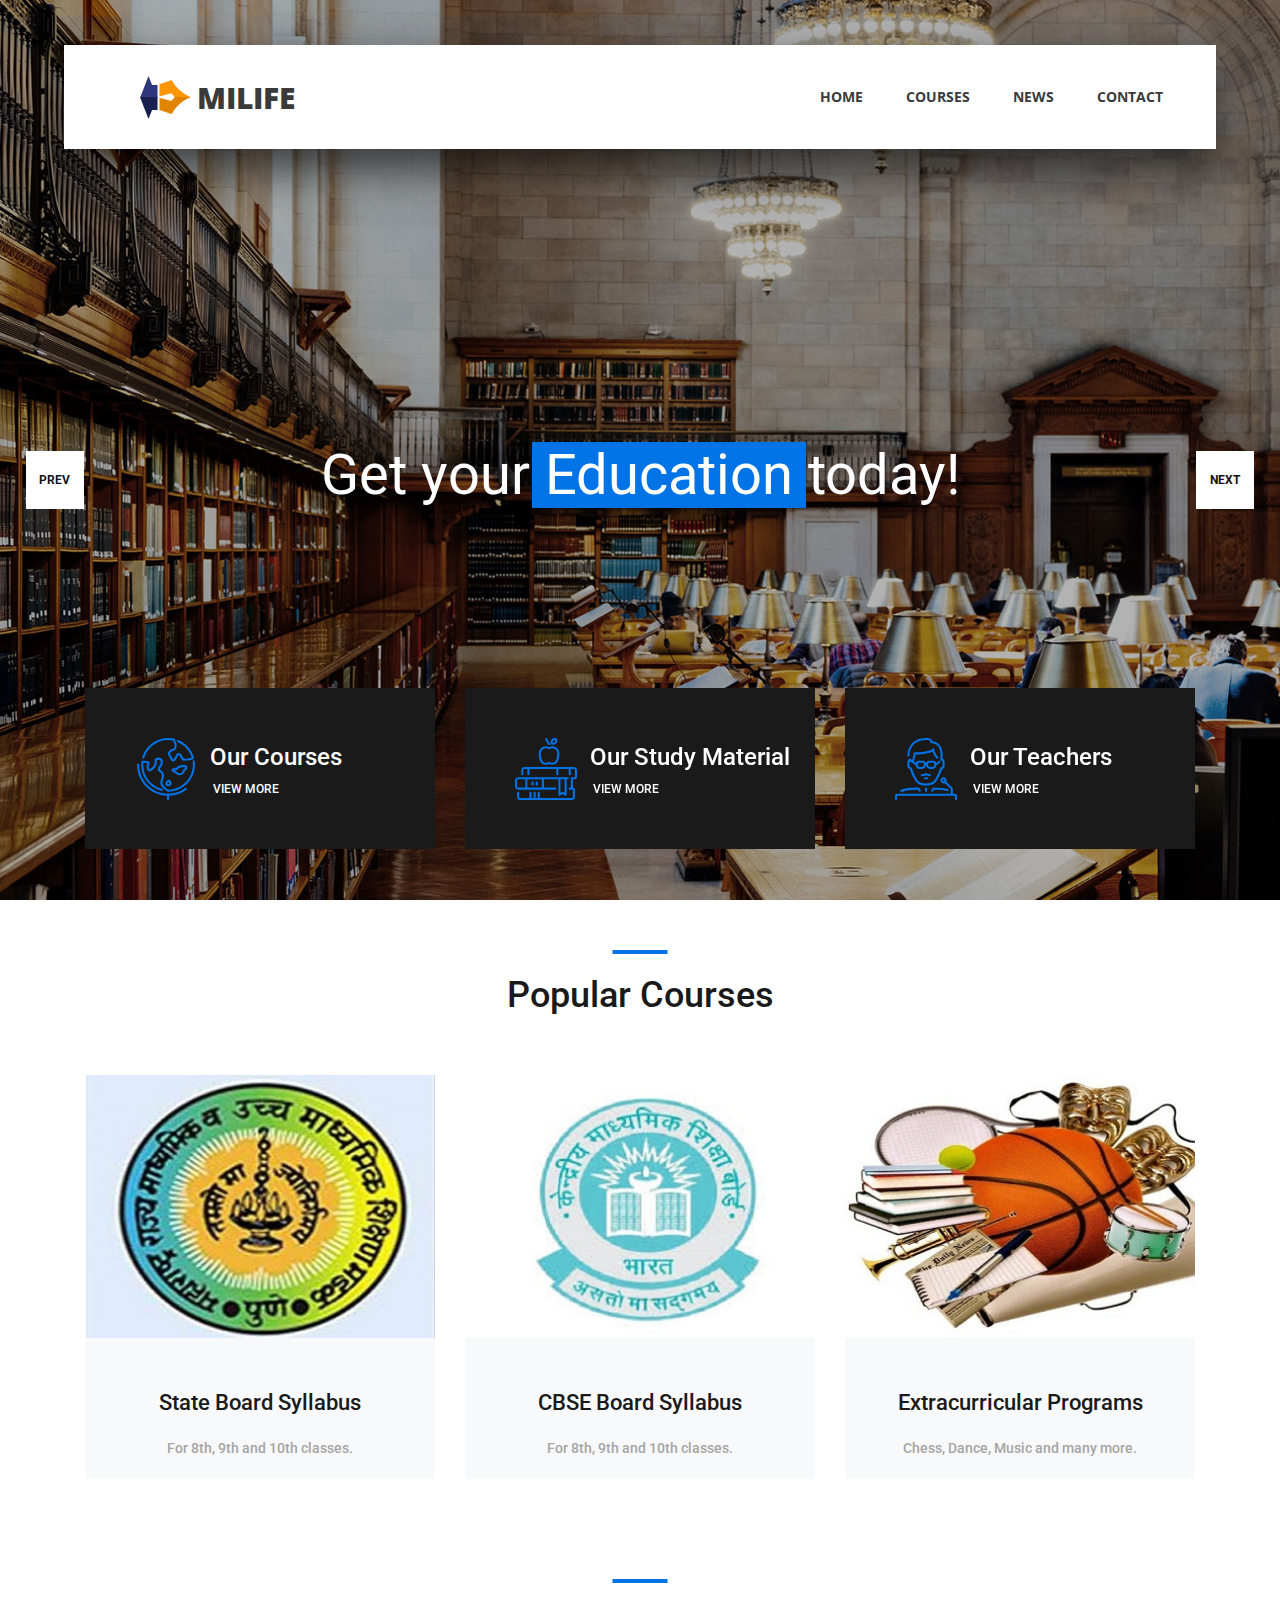
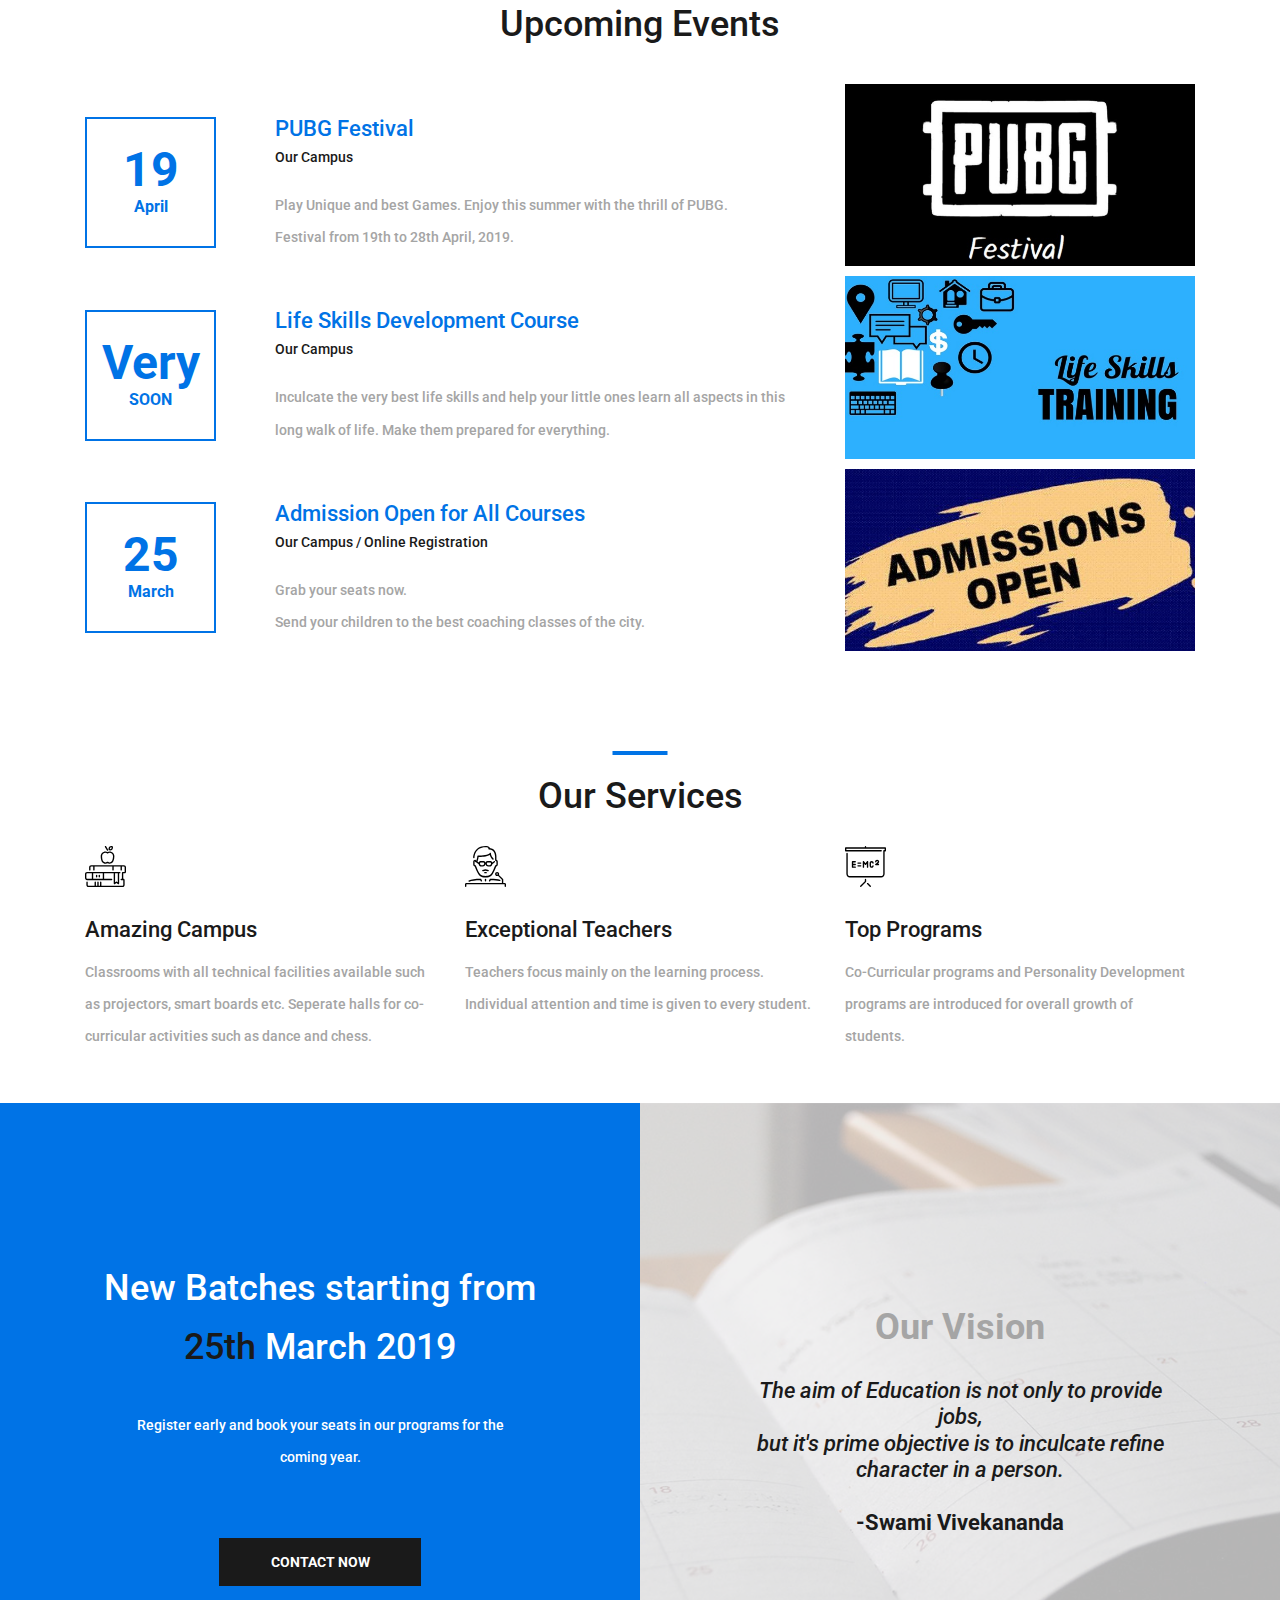
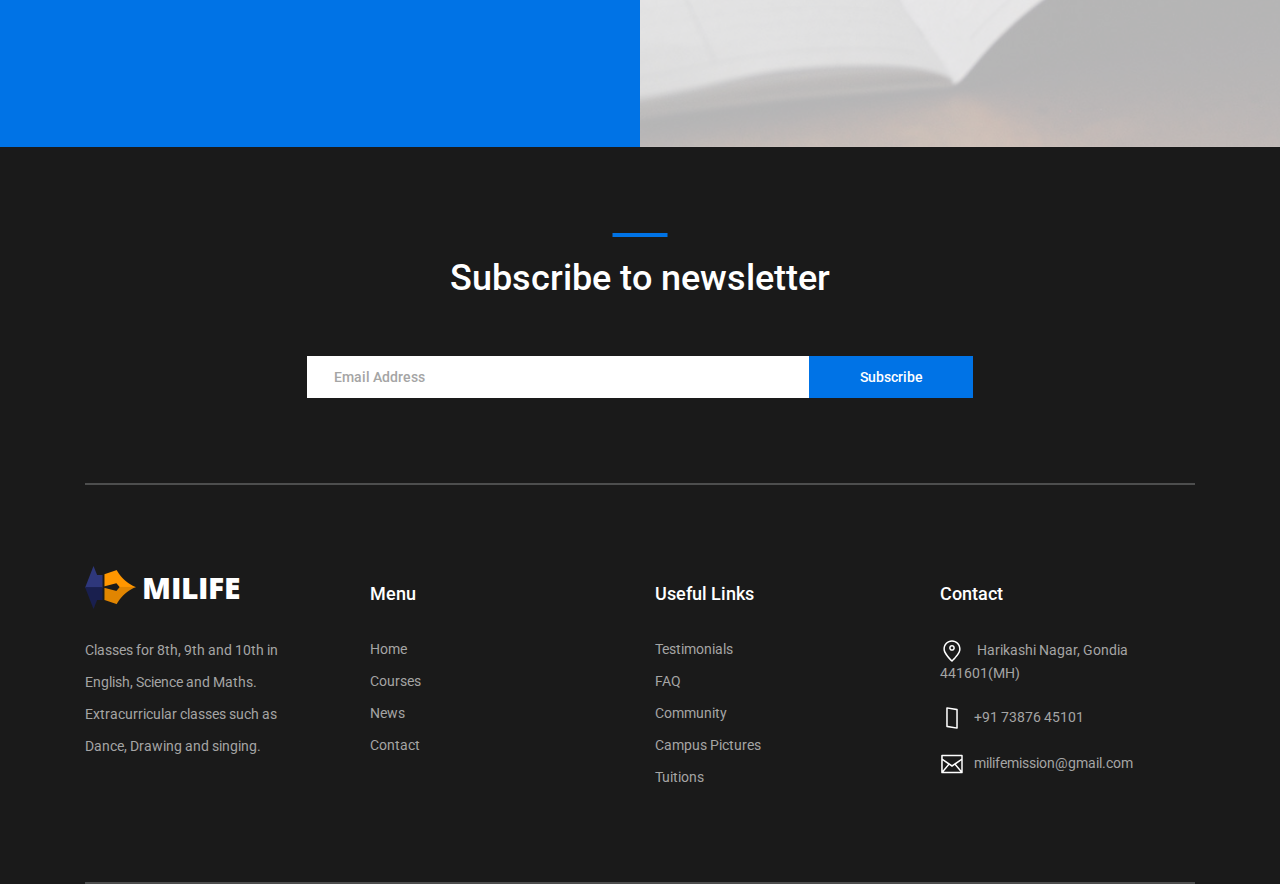
==== index.html @ af55b5db "initial dump" ====
<!DOCTYPE html>
<html lang="en">
<head>
<title>Milife</title>
<meta charset="utf-8">
<meta http-equiv="X-UA-Compatible" content="IE=edge">
<meta name="description" content="Course Project">
<meta name="viewport" content="width=device-width, initial-scale=1">
<link rel="stylesheet" type="text/css" href="styles/bootstrap4/bootstrap.min.css">
<link href="plugins/fontawesome-free-5.0.1/css/fontawesome-all.css" rel="stylesheet" type="text/css">
<link rel="stylesheet" type="text/css" href="plugins/OwlCarousel2-2.2.1/owl.carousel.css">
<link rel="stylesheet" type="text/css" href="plugins/OwlCarousel2-2.2.1/owl.theme.default.css">
<link rel="stylesheet" type="text/css" href="plugins/OwlCarousel2-2.2.1/animate.css">
<link rel="stylesheet" type="text/css" href="styles/main_styles.css">
<link rel="stylesheet" type="text/css" href="styles/responsive.css">
</head>

<body>

<div class="super_container">

	<!-- Header -->

	<header class="header d-flex flex-row">
		<div class="header_content d-flex flex-row align-items-center">
			<!-- Logo -->
			<div class="logo_container">
				<div class="logo">
					<img src="images/logo.png" alt="">
					<span>milife</span>
				</div>
			</div>

			<!-- Main Navigation -->
			<nav class="main_nav_container">
				<div class="main_nav">
					<ul class="main_nav_list">
						<li class="main_nav_item"><a href="index.html">home</a></li>
						<li class="main_nav_item"><a href="courses.html">courses</a></li>
						<li class="main_nav_item"><a href="news.html">news</a></li>
						<li class="main_nav_item"><a href="contact.html">contact</a></li>
					</ul>
				</div>
			</nav>
		</div>
		<div class="header_side d-flex flex-row justify-content-center align-items-center">
			<img src="images/phone-call.svg" alt="">
			<span>+91 73876 45101</span>
		</div>

		<!-- Hamburger -->
		<div class="hamburger_container">
			<i class="fas fa-bars trans_200"></i>
		</div>

	</header>
	
	<!-- Menu -->
	<div class="menu_container menu_mm">

		<!-- Menu Close Button -->
		<div class="menu_close_container">
			<div class="menu_close"></div>
		</div>

		<!-- Menu Items -->
		<div class="menu_inner menu_mm">
			<div class="menu menu_mm">
				<ul class="menu_list menu_mm">
					<li class="menu_item menu_mm"><a href="index.html">Home</a></li>
					<li class="menu_item menu_mm"><a href="courses.html">Courses</a></li>
					<li class="menu_item menu_mm"><a href="news.html">News</a></li>
					<li class="menu_item menu_mm"><a href="contact.html">Contact</a></li>
				</ul>

				<!-- Menu Social -->
				
				<div class="menu_social_container menu_mm">
					<ul class="menu_social menu_mm">
						<li class="menu_social_item menu_mm"><a href="#"><i class="fab fa-pinterest"></i></a></li>
						<li class="menu_social_item menu_mm"><a href="#"><i class="fab fa-linkedin-in"></i></a></li>
						<li class="menu_social_item menu_mm"><a href="#"><i class="fab fa-instagram"></i></a></li>
						<li class="menu_social_item menu_mm"><a href="#"><i class="fab fa-facebook-f"></i></a></li>
						<li class="menu_social_item menu_mm"><a href="#"><i class="fab fa-twitter"></i></a></li>
					</ul>
				</div>

				
			</div>

		</div>

	</div>
	
	<!-- Home -->

	<div class="home">

		<!-- Hero Slider -->
		<div class="hero_slider_container">
			<div class="hero_slider owl-carousel">
				
				<!-- Hero Slide -->
				<div class="hero_slide">
					<div class="hero_slide_background" style="background-image:url(images/slider_background.jpg)"></div>
					<div class="hero_slide_container d-flex flex-column align-items-center justify-content-center">
						<div class="hero_slide_content text-center">
							<h1 data-animation-in="fadeInUp" data-animation-out="animate-out fadeOut">Get your <span>Education</span> today!</h1>
						</div>
					</div>
				</div>
				
				<!-- Hero Slide -->
				<div class="hero_slide">
					<div class="hero_slide_background" style="background-image:url(images/slider_background.jpg)"></div>
					<div class="hero_slide_container d-flex flex-column align-items-center justify-content-center">
						<div class="hero_slide_content text-center">
							<h1 data-animation-in="fadeInUp" data-animation-out="animate-out fadeOut">Learning Lessons of <span>Life</span> </h1>
						</div>
					</div>
				</div>
				
				<!-- Hero Slide -->
				<div class="hero_slide">
					<div class="hero_slide_background" style="background-image:url(images/slider_background.jpg)"></div>
					<div class="hero_slide_container d-flex flex-column align-items-center justify-content-center">
						<div class="hero_slide_content text-center">
							<h1 data-animation-in="fadeInUp" data-animation-out="animate-out fadeOut">Student  <span>Centered</span> Classes!</h1>
						</div>
					</div>
				</div>

			</div>

			<div class="hero_slider_left hero_slider_nav trans_200"><span class="trans_200">prev</span></div>
			<div class="hero_slider_right hero_slider_nav trans_200"><span class="trans_200">next</span></div>
		</div>

	</div>

	<div class="hero_boxes">
		<div class="hero_boxes_inner">
			<div class="container">
				<div class="row">

					<div class="col-lg-4 hero_box_col">
						<div class="hero_box d-flex flex-row align-items-center justify-content-start">
							<img src="images/earth-globe.svg" class="svg" alt="">
							<div class="hero_box_content">
								<h2 class="hero_box_title">Our Courses</h2>
								<a href="courses.html" class="hero_box_link">view more</a>
							</div>
						</div>
					</div>

					<div class="col-lg-4 hero_box_col">
						<div class="hero_box d-flex flex-row align-items-center justify-content-start">
							<img src="images/books.svg" class="svg" alt="">
							<div class="hero_box_content">
								<h2 class="hero_box_title">Our Study Material</h2>
								<a href="#" class="hero_box_link">view more</a>
							</div>
						</div>
					</div>

					<div class="col-lg-4 hero_box_col">
						<div class="hero_box d-flex flex-row align-items-center justify-content-start">
							<img src="images/professor.svg" class="svg" alt="">
							<div class="hero_box_content">
								<h2 class="hero_box_title">Our Teachers</h2>
								<a href="teachers.html" class="hero_box_link">view more</a>
							</div>
						</div>
					</div>

				</div>
			</div>
		</div>
	</div>

	<!-- Popular -->

	<div class="popular page_section">
		<div class="container">
			<div class="row">
				<div class="col">
					<div class="section_title text-center">
						<h1>Popular Courses</h1>
					</div>
				</div>
			</div>

			<div class="row course_boxes">
				
				<!-- Popular Course Item -->
				<div class="col-lg-4 course_box">
					<div class="card">
						<img class="card-img-top" src="images/course_1.jpg" alt="https://unsplash.com/@kellybrito">
						<div class="card-body text-center">
							<div class="card-title"><a href="courses.html">State Board Syllabus</a></div>
							<div class="card-text">For 8th, 9th and 10th classes. </div>
						</div>
						
					</div>
				</div>

				<!-- Popular Course Item -->
				<div class="col-lg-4 course_box">
					<div class="card">
						<img class="card-img-top" src="images/course_2.jpg" alt="https://unsplash.com/@cikstefan">
						<div class="card-body text-center">
							<div class="card-title"><a href="courses.html">CBSE Board Syllabus</a></div>
							<div class="card-text">For 8th, 9th and 10th classes.</div>
						</div>
						
					</div>
				</div>

				<!-- Popular Course Item -->
				<div class="col-lg-4 course_box">
					<div class="card">
						<img class="card-img-top" src="images/course_3.jpg" alt="https://unsplash.com/@dsmacinnes">
						<div class="card-body text-center">
							<div class="card-title"><a href="courses.html">Extracurricular Programs</a></div>
							<div class="card-text">Chess, Dance, Music and many more.</div>
						</div>
						
					</div>
				</div>
			</div>
		</div>		
	</div>
     
    <!-- Events -->

	<div class="events page_section">
		<div class="container">
			
			<div class="row">
				<div class="col">
					<div class="section_title text-center">
						<h1>Upcoming Events</h1>
					</div>
				</div>
			</div>
			
			<div class="event_items">

				<!-- Event Item -->
				<div class="row event_item">
					<div class="col">
						<div class="row d-flex flex-row align-items-end">

							<div class="col-lg-2 order-lg-1 order-2">
								<div class="event_date d-flex flex-column align-items-center justify-content-center">
									<div class="event_day">19</div>
									<div class="event_month">April</div>
								</div>
							</div>

							<div class="col-lg-6 order-lg-2 order-3">
								<div class="event_content">
									<div class="event_name">PUBG Festival</div>
									<div class="event_location">Our Campus</div>
									<p>Play Unique and best Games. Enjoy this summer with the thrill of PUBG. <br>
									Festival from 19th to 28th April, 2019.</p>
								</div>
							</div>

							<div class="col-lg-4 order-lg-3 order-1">
								<div class="event_image">
									<img src="images/event_1.jpg" alt="https://unsplash.com/@theunsteady5">
								</div>
							</div>

						</div>	
					</div>
				</div>

				<!-- Event Item -->
				<div class="row event_item">
					<div class="col">
						<div class="row d-flex flex-row align-items-end">

							<div class="col-lg-2 order-lg-1 order-2">
								<div class="event_date d-flex flex-column align-items-center justify-content-center">
									<div class="event_day">Very</div>
									<div class="event_month">SOON</div>
								</div>
							</div>

							<div class="col-lg-6 order-lg-2 order-3">
								<div class="event_content">
									<div class="event_name">Life Skills Development Course</div>
									<div class="event_location">Our Campus</div>
									<p>Inculcate the very best life skills and help your little ones learn all aspects in this long walk of life. Make them prepared for everything.</p>
								</div>
							</div>

							<div class="col-lg-4 order-lg-3 order-1">
								<div class="event_image">
									<img src="images/event_2.jpg" alt="https://unsplash.com/@claybanks1989">
								</div>
							</div>

						</div>	
					</div>
				</div>

				<!-- Event Item -->
				<div class="row event_item">
					<div class="col">
						<div class="row d-flex flex-row align-items-end">

							<div class="col-lg-2 order-lg-1 order-2">
								<div class="event_date d-flex flex-column align-items-center justify-content-center">
									<div class="event_day">25</div>
									<div class="event_month">March</div>
								</div>
							</div>

							<div class="col-lg-6 order-lg-2 order-3">
								<div class="event_content">
									<div class="event_name">Admission Open for All Courses</div>
									<div class="event_location">Our Campus / Online Registration</div>
									<p>Grab your seats now.<br> Send your children to the best coaching classes of the city.</p>
								</div>
							</div>

							<div class="col-lg-4 order-lg-3 order-1">
								<div class="event_image">
									<img src="images/event_3.jpg" alt="https://unsplash.com/@juanmramosjr">
								</div>
							</div>

						</div>	
					</div>
				</div>

			</div>
				
		</div>
	</div>
    
    <!-- Services -->

	<div class="services page_section">
		
		<div class="container">
			<div class="row">
				<div class="col">
					<div class="section_title text-center">
						<h1>Our Services</h1>
					</div>
				</div>
			</div>

			<div class="row services_row">

				
				

				<div class="col-lg-4 service_item text-left d-flex flex-column align-items-start justify-content-start">
					<div class="icon_container d-flex flex-column justify-content-end">
						<img src="images/books1.svg" alt="">
					</div>
					<h3>Amazing Campus</h3>
					<p>Classrooms with all technical facilities available such as projectors, smart boards etc. Seperate halls for co-curricular activities such as dance and chess. </p>
				</div>

				<div class="col-lg-4 service_item text-left d-flex flex-column align-items-start justify-content-start">
					<div class="icon_container d-flex flex-column justify-content-end">
						<img src="images/professor1.svg" alt="">
					</div>
					<h3>Exceptional Teachers</h3>
					<p>Teachers focus mainly on the learning process. Individual attention and time is given to every student. </p>
				</div>

				<div class="col-lg-4 service_item text-left d-flex flex-column align-items-start justify-content-start">
					<div class="icon_container d-flex flex-column justify-content-end">
						<img src="images/blackboard.svg" alt="">
					</div>
					<h3>Top Programs</h3>
					<p>Co-Curricular programs and Personality Development programs are introduced for overall growth of students.</p>
				</div>

				
			</div>
		</div>
	</div>
	<!-- Register -->

	<div class="register">

		<div class="container-fluid">
			
			<div class="row row-eq-height">
				<div class="col-lg-6 nopadding">
					
					<!-- Register -->

					<div class="register_section d-flex flex-column align-items-center justify-content-center">
						<div class="register_content text-center">
							<h1 class="register_title">New Batches starting from <span>25th </span> March 2019</h1>
							<p class="register_text">Register early and book your seats in our programs for the coming year.</p>
							<div class="button button_1 register_button mx-auto trans_200"><a href="contact.html">contact now</a></div>
						</div>
					</div>

				</div>

				<div class="col-lg-6 nopadding">
					
					<!-- Search -->

					<div class="search_section d-flex flex-column align-items-center justify-content-center">
						<div class="search_background" style="background-image:url(images/search_background.jpg);"></div>
						<div class="search_content text-center">
							<h1><b>Our Vision</b></h1>
							<br>
							<h2 class="search_title"><i>The aim of Education is not only to provide jobs,<br> but it's prime objective is to
								inculcate refine character in a person.</i> <br><br>

								<b>-Swami Vivekananda</b></h2>
						</div> 
						
					</div>

				</div>
			</div>
		</div>
	</div>
	
	<!-- Footer -->

	<footer class="footer">
		<div class="container">
			
			<!-- Newsletter -->

			<div class="newsletter">
				<div class="row">
					<div class="col">
						<div class="section_title text-center">
							<h1>Subscribe to newsletter</h1>
						</div>
					</div>
				</div>

				<div class="row">
					<div class="col text-center">
						<div class="newsletter_form_container mx-auto">
							<form action="post">
								<div class="newsletter_form d-flex flex-md-row flex-column flex-xs-column align-items-center justify-content-center">
									<input id="newsletter_email" class="newsletter_email" type="email" placeholder="Email Address" required="required" data-error="Valid email is required.">
									<button id="newsletter_submit" type="submit" class="newsletter_submit_btn trans_300" value="Submit">Subscribe</button>
								</div>
							</form>
						</div>
					</div>
				</div>

			</div>

			<!-- Footer Content -->

			<div class="footer_content">
				<div class="row">

					<!-- Footer Column - About -->
					<div class="col-lg-3 footer_col">

						<!-- Logo -->
						<div class="logo_container">
							<div class="logo">
								<img src="images/logo.png" alt="">
								<span>MILIFE</span>
							</div>
						</div>

						<p class="footer_about_text">Classes for 8th, 9th and 10th in English, Science and Maths. Extracurricular classes such as Dance, Drawing and singing. </p>

					</div>

					<!-- Footer Column - Menu -->

					<div class="col-lg-3 footer_col">
						<div class="footer_column_title">Menu</div>
						<div class="footer_column_content">
							<ul>
								<li class="footer_list_item"><a href="#">Home</a></li>
								<li class="footer_list_item"><a href="courses.html">Courses</a></li>
								<li class="footer_list_item"><a href="news.html">News</a></li>
								<li class="footer_list_item"><a href="contact.html">Contact</a></li>
							</ul>
						</div>
					</div>

					<!-- Footer Column - Usefull Links -->

					<div class="col-lg-3 footer_col">
						<div class="footer_column_title">Useful Links</div>
						<div class="footer_column_content">
							<ul>
								<li class="footer_list_item"><a href="#">Testimonials</a></li>
								<li class="footer_list_item"><a href="#">FAQ</a></li>
								<li class="footer_list_item"><a href="#">Community</a></li>
								<li class="footer_list_item"><a href="#">Campus Pictures</a></li>
								<li class="footer_list_item"><a href="#">Tuitions</a></li>
							</ul>
						</div>
					</div>

					<!-- Footer Column - Contact -->

					<div class="col-lg-3 footer_col">
						<div class="footer_column_title">Contact</div>
						<div class="footer_column_content">
							<ul>
								<li class="footer_contact_item">
									<div class="footer_contact_icon">
										<img src="images/placeholder.svg" alt="https://www.flaticon.com/authors/lucy-g">
									</div>
									Harikashi Nagar, Gondia 441601(MH)
								</li>
								<li class="footer_contact_item">
									<div class="footer_contact_icon">
										<img src="images/smartphone.svg" alt="https://www.flaticon.com/authors/lucy-g">
									</div>+91 73876 45101
									
								</li>
								<li class="footer_contact_item">
									<div class="footer_contact_icon">
										<img src="images/envelope.svg" alt="https://www.flaticon.com/authors/lucy-g">
									</div>milifemission@gmail.com
								</li>
							</ul>
						</div>
					</div>

				</div>
			</div>

			
		</div>
	</footer>

</div>

<script src="js/jquery-3.2.1.min.js"></script>
<script src="styles/bootstrap4/popper.js"></script>
<script src="styles/bootstrap4/bootstrap.min.js"></script>
<script src="plugins/greensock/TweenMax.min.js"></script>
<script src="plugins/greensock/TimelineMax.min.js"></script>
<script src="plugins/scrollmagic/ScrollMagic.min.js"></script>
<script src="plugins/greensock/animation.gsap.min.js"></script>
<script src="plugins/greensock/ScrollToPlugin.min.js"></script>
<script src="plugins/OwlCarousel2-2.2.1/owl.carousel.js"></script>
<script src="plugins/scrollTo/jquery.scrollTo.min.js"></script>
<script src="plugins/easing/easing.js"></script>
<script src="js/custom.js"></script>

</body>
</html>
---- styles/main_styles.css ----
@charset "utf-8";
/* CSS Document */

/******************************

COLOR PALETTE




[Table of Contents]

1. Fonts
2. Body and some general stuff
3. Header
	3.1 Logo
	3.2 Main Nav
	3.3 Header Side
	3.4 Hamburger
4. Menu
	4.1 Menu Social
	4.2 Menu copyright
5. Home
	5.1 Hero Slider
	5.2 Hero Slider Navigation
6. Hero Boxes
7. Page Section
8. Buttons
9. Popular
10. Register
11. Search
	11.1 Search Form
12. Services
13. Testimonials
14. Events
15. Footer
	15.1 Newsletter
	15.2 Footer Content
	15.3 Footer Copyright


******************************/

/***********
1. Fonts
***********/

@import url('https://fonts.googleapis.com/css?family=Open+Sans:400,600,700,800|Roboto:400,500,700');

/*********************************
2. Body and some general stuff
*********************************/

*
{
	margin: 0;
	padding: 0;
	-webkit-font-smoothing: antialiased;
	-webkit-text-shadow: rgba(0,0,0,.01) 0 0 1px;
	text-shadow: rgba(0,0,0,.01) 0 0 1px;
}
body
{
	font-family: 'Roboto', sans-serif;
	font-size: 14px;
	font-weight: 400;
	background: #FFFFFF;
	color: #a5a5a5;
}
div
{
	display: block;
	position: relative;
	-webkit-box-sizing: border-box;
    -moz-box-sizing: border-box;
    box-sizing: border-box;
}
ul
{
	list-style: none;
	margin-bottom: 0px;
}
p
{
	font-family: 'Roboto', sans-serif;
	font-size: 14px;
	line-height: 2.29;
	font-weight: 400;
	color: #a5a5a5;
	-webkit-font-smoothing: antialiased;
	-webkit-text-shadow: rgba(0,0,0,.01) 0 0 1px;
	text-shadow: rgba(0,0,0,.01) 0 0 1px;
}
p a
{
	display: inline;
	position: relative;
	color: inherit;
	border-bottom: solid 1px #ffa07f;
	-webkit-transition: all 200ms ease;
	-moz-transition: all 200ms ease;
	-ms-transition: all 200ms ease;
	-o-transition: all 200ms ease;
	transition: all 200ms ease;
}
a, a:hover, a:visited, a:active, a:link
{
	text-decoration: none;
	-webkit-font-smoothing: antialiased;
	-webkit-text-shadow: rgba(0,0,0,.01) 0 0 1px;
	text-shadow: rgba(0,0,0,.01) 0 0 1px;
}
p a:active
{
	position: relative;
	color: #FF6347;
}
p a:hover
{
	color: #FFFFFF;
	background: #ffa07f;
}
p a:hover::after
{
	opacity: 0.2;
}
::selection
{
	background: #FFD266;
	color: #C88E00;
}
p::selection
{
	background: #FFD266;
	color: #C88E00;
}
h1{font-size: 36px;}
h2{font-size: 22px;}
h3{font-size: 18px;}
h4{font-size: 14px;}
h5{font-size: 11px;}
h1, h2, h3, h4, h5, h6
{
	font-family: 'Roboto', sans-serif;
	-webkit-font-smoothing: antialiased;
	-webkit-text-shadow: rgba(0,0,0,.01) 0 0 1px;
	text-shadow: rgba(0,0,0,.01) 0 0 1px;
}
h1::selection, 
h2::selection, 
h3::selection, 
h4::selection, 
h5::selection, 
h6::selection
{
	
}
::-webkit-input-placeholder
{
	font-size: 14px !important;
	font-weight: 500 !important;
	color: #a5a5a5 !important;
}
:-moz-placeholder /* older Firefox*/
{
	font-size: 14px !important;
	font-weight: 500 !important;
	color: #a5a5a5 !important;
}
::-moz-placeholder /* Firefox 19+ */ 
{
	font-size: 14px !important;
	font-weight: 500 !important;
	color: #a5a5a5 !important;
} 
:-ms-input-placeholder
{ 
	font-size: 14px !important;
	font-weight: 500 !important;
	color: #a5a5a5 !important;
}
::input-placeholder
{
	font-size: 14px !important;
	font-weight: 500 !important;
	color: #a5a5a5 !important;
}
.form-control
{
	color: #db5246;
}
section
{
	display: block;
	position: relative;
	box-sizing: border-box;
}
.clear
{
	clear: both;
}
.clearfix::before, .clearfix::after
{
	content: "";
	display: table;
}
.clearfix::after
{
	clear: both;
}
.clearfix
{
	zoom: 1;
}
.float_left
{
	float: left;
}
.float_right
{
	float: right;
}
.trans_200
{
	-webkit-transition: all 200ms ease;
	-moz-transition: all 200ms ease;
	-ms-transition: all 200ms ease;
	-o-transition: all 200ms ease;
	transition: all 200ms ease;
}
.trans_300
{
	-webkit-transition: all 300ms ease;
	-moz-transition: all 300ms ease;
	-ms-transition: all 300ms ease;
	-o-transition: all 300ms ease;
	transition: all 300ms ease;
}
.trans_400
{
	-webkit-transition: all 400ms ease;
	-moz-transition: all 400ms ease;
	-ms-transition: all 400ms ease;
	-o-transition: all 400ms ease;
	transition: all 400ms ease;
}
.trans_500
{
	-webkit-transition: all 500ms ease;
	-moz-transition: all 500ms ease;
	-ms-transition: all 500ms ease;
	-o-transition: all 500ms ease;
	transition: all 500ms ease;
}
.fill_height
{
	height: 100%;
}
.super_container
{
	width: 100%;
	overflow: hidden;
}
.prlx_parent
{
	overflow: hidden;
}
.prlx
{
	height: 130% !important;
}
.nopadding
{
	padding: 0px !important;
}

/*********************************
3. Header
*********************************/

.header
{
	position: fixed;
	top: 45px;
	left: 50%;
	-webkit-transform: translateX(-50%);
	-moz-transform: translateX(-50%);
	-ms-transform: translateX(-50%);
	-o-transform: translateX(-50%);
	transform: translateX(-50%);
	width: 1318px;
	height: 104px;
	background: #FFFFFF;
	z-index: 10;
	-webkit-transition: all 200ms ease;
	-moz-transition: all 200ms ease;
	-ms-transition: all 200ms ease;
	-o-transition: all 200ms ease;
	transition: all 200ms ease;
}
.header.scrolled
{	
	top: 15px;
}
.header.scrolled .header_content::before
{
	box-shadow: 0px 20px 49px rgba(0,0,0,0.17);
}
.header_content
{
	width: calc(100% - 279px);
	height: 100%;
}
.header_content::before
{
	display: block;
	position: absolute;
	top: 0;
	left: 0;
	width: 100%;
	height: 100%;
	content: '';
	box-shadow: 0px 20px 49px rgba(0,0,0,0.67);
	z-index: -1;
}

/*********************************
3.1 Logo
*********************************/

.logo_container
{
	display: inline-block;
	padding-left: 76px;
}
.logo span
{
	font-family: 'Open Sans', sans-serif;
	font-size: 30px;
	font-weight: 900;
	color: #3a3a3a;
	vertical-align: middle;
	text-transform: uppercase;
	margin-left: 3px;
}

/*********************************
3.2 Main Nav
*********************************/

.main_nav_container
{
	display: inline-block;
	margin-left: auto;
	padding-right: 93px;
}
.main_nav
{
	/*margin-top: 7px;*/
}
.main_nav_item
{
	display: inline-block;
	margin-right: 40px;
}
.main_nav_item:last-child
{
	margin-right: 0px;
}
.main_nav_item a
{
	font-family: 'Open Sans', sans-serif;
	font-size: 14px;
	text-transform: uppercase;
	font-weight: 700;
	color: #3a3a3a;
	-webkit-transition: all 200ms ease;
	-moz-transition: all 200ms ease;
	-ms-transition: all 200ms ease;
	-o-transition: all 200ms ease;
	transition: all 200ms ease;
}
.main_nav_item a:hover
{
	color: #0073e6;
}

/*********************************
3.3 Header Side
*********************************/

.header_side
{
	width: 279px;
	height: 100%;
	background: #0073e6;
}
.header_side img
{
	width: 29px;
	height: 29px;
}
.header_side span
{
	display: block;
	position: relative;
	font-size: 18px;
	font-weight: 500;
	color: #FFFFFF;
	padding-left: 12px;
}

/*********************************
3.4 Hamburger
*********************************/

.hamburger_container
{
	position: absolute;
	top: 50%;
	-webkit-transform: translateY(-50%);
	-moz-transform: translateY(-50%);
	-ms-transform: translateY(-50%);
	-o-transform: translateY(-50%);
	transform: translateY(-50%);
	right: 20px;
	display: none;
	cursor: pointer;
}
.hamburger_container i
{
	font-size: 24px;
	padding: 10px;
	color: #3a3a3a;
}
.hamburger_container:hover i
{
	color: #0073e6;
}

/*********************************
4. Menu
*********************************/

.menu_container
{
	position: fixed;
	top: 0;
	right: -50vw;
	width: 50vw;
	height: 100vh;
	background: #FFFFFF;
	z-index: 12;
	-webkit-transition: all 0.6s ease;
	-moz-transition: all 0.6s ease;
	-ms-transition: all 0.6s ease;
	-o-transition: all 0.6s ease;
	transition: all 0.6s ease;
	visibility: hidden;
	opacity: 0;
}
.menu_container.active
{
	visibility: visible;
	opacity: 1;
	right: 0;
}
.menu
{
	position: absolute;
	top:150px;
	left: 0;
	padding-left: 15%;
}
.menu_list
{
	-webkit-transform: translateY(3.5rem);
	-moz-transform: translateY(3.5rem);
	-ms-transform: translateY(3.5rem);
	-o-transform: translateY(3.5rem);
	transform: translateY(3.5rem);
	-webkit-transition: all 200ms ease;
	-moz-transition: all 200ms ease;
	-ms-transition: all 200ms ease;
	-o-transition: all 200ms ease;
	transition: all 1000ms 600ms ease;
	opacity: 0;
}
.menu_container.active .menu_list
{
	-webkit-transform: translateY(0px);
	-moz-transform: translateY(0px);
	-ms-transform: translateY(0px);
	-o-transform: translateY(0px);
	transform: translateY(0px);
	opacity: 1;
}
.menu_item
{
	margin-bottom: 9px;
}
.menu_item a
{
	font-family: 'Open Sans', sans-serif;
	font-size: 36px;
	font-weight: 700;
	color: #3a3a3a;
	-webkit-transition: all 200ms ease;
	-moz-transition: all 200ms ease;
	-ms-transition: all 200ms ease;
	-o-transition: all 200ms ease;
	transition: all 200ms ease;
}
.menu_item a:hover
{
	color: #0073e6;
}
.menu_close_container
{
	position: absolute;
	top: 86px;
	right: 79px;
	width: 21px;
	height: 21px;
	cursor: pointer;
	-webkit-transform: rotate(45deg);
	-moz-transform: rotate(45deg);
	-ms-transform: rotate(45deg);
	-o-transform: rotate(45deg);
	transform: rotate(45deg);
}
.menu_close
{
	top: 9px;
	width: 21px;
	height: 3px;
	background: #3a3a3a;
	-webkit-transition: all 200ms ease;
	-moz-transition: all 200ms ease;
	-ms-transition: all 200ms ease;
	-o-transition: all 200ms ease;
	transition: all 200ms ease;
}
.menu_close::after
{
	display: block;
	position: absolute;
	top: -9px;
	left: 9px;
	content: '';
	width: 3px;
	height: 21px;
	background: #3a3a3a;
	-webkit-transition: all 200ms ease;
	-moz-transition: all 200ms ease;
	-ms-transition: all 200ms ease;
	-o-transition: all 200ms ease;
	transition: all 200ms ease;
}
.menu_close_container:hover .menu_close,
.menu_close_container:hover .menu_close::after
{
	background: #0073e6;
}

/*********************************
4.1 Menu Social
*********************************/

.menu_social_container
{
	margin-top: 100px;
	-webkit-transform: translateY(3.5rem);
	-moz-transform: translateY(3.5rem);
	-ms-transform: translateY(3.5rem);
	-o-transform: translateY(3.5rem);
	transform: translateY(3.5rem);
	-webkit-transition: all 1000ms 1000ms ease;
	-moz-transition: all 1000ms 1000ms ease;
	-ms-transition: all 1000ms 1000ms ease;
	-o-transition: all 1000ms 1000ms ease;
	transition: all 1000ms 1000ms ease;
	opacity: 0;
	padding-left: 4px;
}
.menu_social_item
{
	display: inline-block;
	margin-right: 30px;
}
.menu_social_item a i
{
	color: #3a3a3a;
}
.menu_social_item a i:hover
{
	color: #0073e6;
}
.menu_container.active .menu_social_container
{
	-webkit-transform: translateY(0px);
	-moz-transform: translateY(0px);
	-ms-transform: translateY(0px);
	-o-transform: translateY(0px);
	transform: translateY(0px);
	opacity: 1;
}

/*********************************
4.2 Menu copyright
*********************************/

.menu_copyright
{
	margin-top: 60px;
	-webkit-transform: translateY(3.5rem);
	-moz-transform: translateY(3.5rem);
	-ms-transform: translateY(3.5rem);
	-o-transform: translateY(3.5rem);
	transform: translateY(3.5rem);
	-webkit-transition: all 1000ms 1200ms ease;
	-moz-transition: all 1000ms 1200ms ease;
	-ms-transition: all 1000ms 1200ms ease;
	-o-transition: all 1000ms 1200ms ease;
	transition: all 1000ms 1200ms ease;
	opacity: 0;
	padding-left: 3px;
}
.menu_container.active .menu_copyright
{
	-webkit-transform: translateY(0px);
	-moz-transform: translateY(0px);
	-ms-transform: translateY(0px);
	-o-transform: translateY(0px);
	transform: translateY(0px);
	opacity: 1;
}

/*********************************
5. Home
*********************************/

.home
{
	width: 100%;
	height: 100vh;
}

/*********************************
5.1 Hero Slider
*********************************/

.hero_slider_container
{
	width: 100%;
	height: 100%;
}
.hero_slide
{
	width: 100%;
	height: 100%;
}
.hero_slide_background
{
	position: absolute;
	top: 0;
	left: 0;
	width: 100%;
	height: 100%;
	background-repeat: no-repeat;
	background-size: cover;
	background-position: center center;
}
.hero_slide_container
{
	width: 100%;
	height: 100vh;
}
.hero_slide_content
{
	max-width: 80%;
	-webkit-transform: translateY(30px);
	-moz-transform: translateY(30px);
	-ms-transform: translateY(30px);
	-o-transform: translateY(30px);
	transform: translateY(30px);
}
.hero_slide_content h1
{
	font-size: 72px;
	font-weight: 400;
	color: #FFFFFF;
}
.hero_slide_content h1 span
{
	background: #0073e6;
	padding-left: 13px;
	padding-right: 13px;
	margin-left: -12px;
	margin-right: -12px;
}
.animated
{
	-webkit-animation-duration : 1s !important;
	animation-duration : 1s !important;
	-webkit-animation-delay : 500ms;
	animation-delay : 500ms;
}
.animate-out
{
	-webkit-animation-delay : 0ms;
	animation-delay : 0ms;
}

/*********************************
5.2 Hero Slider Navigation
*********************************/

.hero_slider_nav
{
	display: -webkit-box;
	display: -moz-box;
	display: -ms-flexbox;
	display: -webkit-flex;
	display: flex;
	flex-direction: column;
	justify-content: center;
	align-items: center;
	position: absolute;
	top: 50%;
	-webkit-transform: translateY(-50%);
	-moz-transform: translateY(-50%);
	-ms-transform: translateY(-50%);
	-o-transform: translateY(-50%);
	transform: translateY(calc(-50% + 30px));
	width: 58px;
	height: 58px;
	background: #FFFFFF;
	z-index: 9;
	cursor: pointer;
}
.hero_slider_nav:hover
{
	background: #0073e6;
}
.hero_slider_nav:hover span
{
	color: #FFFFFF;
}
.hero_slider_nav span
{
	display: block;
	text-transform: uppercase;
	font-size: 12px;
	font-weight: 700;
	color: #121212;
	line-height: 1;
}
.hero_slider_left
{
	left: 2%;
}
.hero_slider_right
{
	right: 2%;
}

/*********************************
6. Hero Boxes
*********************************/

.hero_boxes
{
	width: 100%;
	height: 0px;
	z-index: 9;
	padding-top: 0px;
}
.hero_boxes_inner
{
	position: absolute;
	top: -212px;
	left: 0;
	width: 100%;
}
.hero_box
{
	width: 100%;
	height: 161px;
	background: #1a1a1a;
	padding-left: 50px;
	cursor: pointer;
}
.hero_box:hover
{
	background: #0073e6;
}
.hero_box img
{
	width: 62px;
	height: auto;
	margin-top: -6px;
}
.svg path
{
	fill: #0073e6;
}
.hero_box svg
{
	width: 62px;
	height: auto;
}
.hero_box:hover svg path
{
	fill: #FFFFFF;
}
.hero_box_content
{
	padding-left: 13px;
	padding-top: 11px;
	margin-top: -6px;
}
.hero_box_title
{
	font-size: 24px;
	font-weight: 500;
	color: #FFFFFF;
	margin-bottom: 7px;
}
.hero_box_link
{
	font-size: 12px;
	font-weight: 500;
	text-transform: uppercase;
	color: #FFFFFF;
	padding-left: 3px;
}
.hero_box_link:hover
{
	color: #1a1a1a;
}

/*********************************
7. Page Section
*********************************/

.page_section
{
	padding-top: 50px;
	padding-bottom: 50px;
}
.section_title
{

}
.section_title h1
{
	display: block;
	color: #1a1a1a;
	font-weight: 500;
	padding-top: 24px;
}
.section_title h1::before
{
	display: block;
	position: absolute;
	top: 0;
	left: 50%;
	-webkit-transform: translateX(-50%);
	-moz-transform: translateX(-50%);
	-ms-transform: translateX(-50%);
	-o-transform: translateX(-50%);
	transform: translateX(-50%);
	width: 55px;
	height: 4px;
	content: '';
	background: #0073e6;
}

/*********************************
8. Buttons
*********************************/

.button
{
	cursor: pointer;
}
.button:hover
{
	box-shadow: 0px 10px 20px rgba(0,0,0,0.2);
}
.button a
{
	font-size: 14px;
	line-height: 48px;
	font-weight: 700;
	text-transform: uppercase;
}
.button_1
{
	width: 202px;
	height: 48px;
}

/*********************************
9. Popular
*********************************/

.popular
{

}
.course_boxes
{
	margin-top: 50px;
}
.card
{
	display: block;
	background: #f8f9fb;
	border: none;
}
.card-img-top
{
	border-top-left-radius: 0px;
    border-top-right-radius: 0px;
}
.card-body
{
	padding-top: 0px;
	padding-bottom: 0px;
	padding-left: 15px;
	padding-right: 15px;
}
.card-title
{
	margin-top: 50px;
}
.card-title a
{
	font-size: 22px;
	font-weight: 500;
	color: #1a1a1a;
	line-height: 1.2;
}
.card-title a:hover
{
	color: #a5a5a5;
}
.card-text
{
	font-size: 14px;
	font-weight: 500;
	color: #a5a5a5;
	margin-top: -12px;
	padding: 20px;
}
.price_box
{
	width: 100%;
	height: 67px;
	background: #eaebec;
	margin-top: 41px;
	padding-left: 35px;
}
.course_author_image
{
	width: 46px;
	height: 46px;
	border-radius: 50%;
	overflow: hidden;
}
.course_author_name
{
	font-size: 14px;
	font-weight: 500;
	color: #1a1a1a;
	padding-left: 20px;
	margin-top: 7px;
}
.course_author_name span
{
	color: #a5a5a5;
}
.course_price
{
	width: 67px;
	height: 67px;
	background: #0073e6;
	margin-left: auto;
}
.course_price span
{
	color: #FFFFFF;
	font-size: 18px;
	font-weight: 500;
	margin-top: 7px;
}

/*********************************
10. Register
*********************************/

.register
{
	width: 100%;
}
.register_section
{
	width: 100%;
	background: #0073e6;
	padding-top: 156px;
	padding-bottom: 161px;
}
.register_content
{
	width: 522px;
}
.register_title
{
	color: #FFFFFF;
	margin-bottom: 16px;
	line-height: 1.63;
}
.register_title:last-child
{
	margin-bottom: 0px;
}
.register_title	span
{
	color: #1a1a1a;
}
.register_text
{
	color: #FFFFFF;
	font-weight: 500;
	margin-top: 32px;
	padding-left: 25px;
	padding-right: 25px;
	margin-bottom: 0px;
}
.register_button
{
	background: #1a1a1a;
	margin-top: 65px;
}
.register_button a
{
	color: #FFFFFF;
}

/*********************************
11. Search
*********************************/

.search_section
{
	width: 100%;
	height: 100%;
	background: #ececec;
}
.search_content
{
	width: 522px;
}
.search_background
{
	position: absolute;
	top: 0;
	left: 0;
	width: 100%;
	height: 100%;
	background-repeat: no-repeat;
	background-position: center center;
	background-size: cover;
	opacity: 0.23;
}
.search_title
{
	color: #1a1a1a;
}

/*********************************
11.1 Search Form
*********************************/

.search_form
{
	margin-top: 57px;
}
.input_field
{
	width: 100%;
	height: 42px;
	background: #FFFFFF;
	box-sizing: border-box;
	border: solid 2px #FFFFFF;
	padding-left: 25px;
	margin-bottom: 24px;
}
input:last-of-type
{
	margin-bottom: 0px;
}
.input_field:focus
{
	outline: none !important;
	border: solid 2px #0073e6;
}
.search_submit_button
{
	width: 100%;
	height: 48px;
	background: #0073e6;
	color: #FFFFFF;
	font-size: 14px;
	text-transform: uppercase;
	font-weight: 700;
	margin-top: 28px;
	border: none;
	cursor: pointer;
}
.search_submit_button:hover
{
	box-shadow: 0px 10px 20px rgba(0,0,0,0.2);
}
.search_submit_button:focus
{
	outline: solid 2px #FFFFFF;
}

/*********************************
12. Services
*********************************/

.services
{
	padding-bottom: 10px;
}
.services_row
{
	margin-top: 20px;
}
.service_item
{
	margin-bottom: 41px;
}
.service_item h3
{
	font-family: 'Roboto', sans-serif;
	font-size: 22px;
	font-weight: 500;
	color: #1a1a1a;
	margin-bottom: 13px;
}
.service_item p
{
	font-size: 14px;
	font-weight: 500;
	color: #a5a5a5;
	max-width: 100%;
	margin-bottom: 0px;
}
.icon_container
{
	height: 41px;
	width: auto;
	margin-bottom: 30px;
}
.icon_container img
{
	height: 100%;
}

/*********************************
13. Testimonials
*********************************/

.testimonials
{
	width: 100%;
	background: #1a1a1a;
}
.testimonials_background_container
{
	position: absolute;
	top: 0;
	left: 0;
	width: 100%;
	height: 100%;
}
.testimonials_background
{
	width: 100%;
	height: 100%;
	background-repeat: no-repeat;
	background-size: cover;
	background-position: center center;
	opacity: 0.27;
}
.testimonials .section_title h1
{
	color: #FFFFFF;
}
.testimonials_slider_container
{
	padding-left: 30px;
	padding-right: 30px;
	margin-top: 56px;
}
.testimonials_item
{
	width: 100%;
	padding-bottom: 75px;
}
.quote
{
	font-size: 36px;
	color: #0073e6;
}
.testimonials_text
{
	color: #FFFFFF;
	margin-bottom: 0px;
}
.testimonial_user
{
	margin-top: 43px;
}
.testimonial_image
{
	width: 98px;
	height: 98px;
	border-radius: 50%;
	overflow: hidden;
}
.testimonial_image img
{
	width: 100%;
	height: auto;
}
.testimonial_name
{
	font-size: 16px;
	font-weight: 700;
	text-transform: uppercase;
	color: #f6af03;
	margin-top: 21px;
}
.testimonial_title
{
	font-size: 14px;
	font-weight: 500;
	color: #FFFFFF;
	margin-top: 6px;
}
.testimonials_slider .owl-dots
{
	display: -webkit-box !important;
	display: -moz-box !important;
	display: -ms-flexbox !important;
	display: -webkit-flex !important;
	display: flex !important;
	flex-direction: row !important;
	justify-content: center;
	align-items: center;
}
.testimonials_slider .owl-dot span
{
	width: 8px !important;
	height: 8px !important;
	border: solid 2px #FFFFFF;
	background: transparent !important;
}
.testimonials_slider .owl-dot.active span
{
	width: 16px !important;
	height: 16px !important;
	border: none;
	background: #0073e6 !important;
}

/*********************************
14. Events
*********************************/

.event_items
{
	margin-top: 30px;
}
.event_item
{
	margin-bottom: 10px;
}
.event_item:last-child
{
	margin-bottom: 0px;
}
.event_date
{
	width: 131px;
	height: 131px;
	border: solid 2px #0073e6;
	margin-bottom: 18px;
}
.event_day
{
	font-size: 48px;
	font-weight: 700;
	color: #0073e6;
	margin-bottom: 1px;
	line-height: 1;
}
.event_month
{
	font-size: 16px;
	font-weight: 700;
	color: #0073e6;
}
.event_name 
{
	font-size: 22px;
	font-weight: 500;
	color: #0073e6;
}

.event_location
{
	font-size: 14px;
	font-weight: 500;
	color: #1a1a1a;
	margin-top: 2px;
}
.event_content p
{
	font-weight: 500;
	color: #a5a5a5;
	margin-top: 21px;
	margin-bottom: 13px;
}
.event_image
{

}
.event_image img
{
	width: 100%;
}

/*********************************
15. Footer
*********************************/

.footer
{
	width: 100%;
	padding-top: 86px;
	background: #1a1a1a;
}
.footer .section_title h1
{
	color: #FFFFFF;
}

/*********************************
15.1 Newsletter
*********************************/

.newsletter
{
	padding-bottom: 85px;
	border-bottom: solid 2px #4d4e4e;
}
.newsletter_form_container
{
	width: 60%;
	margin-top: 48px;
}
.newsletter_email
{
	width: calc(100% - 164px);
	height: 42px;
	border: none;
	padding-left: 27px;
	font-weight: 500;
	color: #1a1a1a;
}
.newsletter_email:focus
{
	outline: solid 2px #0073e6;
}
.newsletter_submit_btn
{
	width: 164px;
	height: 42px;
	border: none;
	background: #0073e6;
	color: #FFFFFF;
	font-size: 14px;
	font-weight: 500;
	cursor: pointer;
}
.newsletter_submit_btn:focus
{
	border: solid 2px #FFFFFF;
}

/*********************************
15.2 Footer Content
*********************************/

.footer_content 
{
	padding-top: 80px;
	padding-bottom: 83px;
	border-bottom: solid 2px #4d4e4e;
}
.footer_content .logo_container
{
	padding-left: 0px;
}
.footer_content .logo span
{
	color: #FFFFFF;
}
.footer_about_text
{
	margin-top: 24px;
	margin-bottom: 0px;
	padding-right: 20px;
}
.footer_column_title
{
	font-size: 18px;
	font-weight: 500;
	color: #FFFFFF;
	padding-top: 15px;
}
.footer_column_content
{
	margin-top: 32px;
}
.footer_list_item
{
	margin-bottom: 11px;
}
.footer_list_item a
{
	font-size: 14px;
	color: #a5a5a5;
	-webkit-transition: all 200ms ease;
	-moz-transition: all 200ms ease;
	-ms-transition: all 200ms ease;
	-o-transition: all 200ms ease;
	transition: all 200ms ease;
}
.footer_list_item a:hover
{
	color: #0073e6;
}
.footer_contact_item
{
	font-size: 14px;
	font-weight: 400;
	color: #a5a5a5;
	margin-bottom: 22px;
}
.footer_contact_item:last-child
{
	margin-bottom: 0px;
}
.footer_contact_icon
{
	display: inline-block;
	width: 24px;
	height: 24px;
	vertical-align: middle;
	margin-right: 10px;
}
.footer_contact_icon img
{
	width: 100%;
}

/*********************************
15.3 Footer Copyright
*********************************/

.footer_bar
{
	padding-top: 19px;
	padding-bottom: 19px;
}
.footer_social .menu_social_item a i
{
	color: #FFFFFF;
}
.footer_social .menu_social_item a i:hover
{
	color: #0073e6;
}
.footer_social .menu_social_item:last-child
{
	margin-right: 0px;
}
---- styles/responsive.css ----
@charset "utf-8";
/* CSS Document */

/******************************

[Table of Contents]

1. 1600px
2. 1440px
3. 1280px
4. 1199px
5. 1024px
6. 991px
7. 959px
8. 880px
9. 768px
10. 767px
11. 539px
12. 479px
13. 400px

******************************/

/************
1. 1600px
************/

@media only screen and (max-width: 1600px)
{
	
}

/************
2. 1440px
************/

@media only screen and (max-width: 1440px)
{
	
}

/************
3. 1380px
************/

@media only screen and (max-width: 1380px)
{
	.header
	{
		width: 1200px;
	}
	.header_content
	{
		width: calc(100% - 219px);
	}
	.main_nav_container
	{
		padding-right: 63px;
	}
	.header_side
	{
		width: 219px;
	}
	.header_side span
	{
		font-size: 14px;
	}
	.header_side img
	{
		width: 20px;
		height: 20px;
	}
}

/************
3. 1280px
************/

@media only screen and (max-width: 1280px)
{
	.header
	{
		width: 90%;
	}
	.header_content
	{
		width: 100%;
	}
	.header_side
	{
		display: none !important;
	}
	.main_nav_container
	{
		padding-right: 53px;
	}
	.hero_slide_content h1
	{
		font-size: 56px;
	}
	.card-title
	{
		font-size: 20px;
	}
	.register_content,
	.search_content
	{
		width: 442px;
	}
}

/************
4. 1199px
************/

@media only screen and (max-width: 1199px)
{
	.hero_box
	{
		padding-left: 20px;
	}
}

/************
4. 1100px
************/

@media only screen and (max-width: 1100px)
{
	
}

/************
5. 1024px
************/

@media only screen and (max-width: 1024px)
{
	.main_nav_item
	{
		margin-right: 33px;
	}
}

/************
6. 991px
************/

@media only screen and (max-width: 991px)
{
	.main_nav_container
	{
		display: none;
	}
	.logo_container
	{
		padding-left: 30px;
	}
	.hamburger_container
	{
		display: block;
	}
	.hero_slide_content h1
	{
		font-size: 48px;
	}
	.hero_boxes
	{
		width: 100%;
		height: auto;
		padding-top: 117px;
	}
	.hero_boxes_inner
	{
		position: relative;
		top: auto;
		left: auto;
	}
	.hero_box
	{
		padding-left: 50px;
	}
	.hero_box_col
	{
		margin-bottom: 30px;
	}
	.hero_box_col:last-child
	{
		margin-bottom: 0px;
	}
	.course_box
	{
		margin-bottom: 80px;
	}
	.course_box:last-child
	{
		margin-bottom: 0px;
	}
	.search_section
	{
		padding-top: 156px;
		padding-bottom: 161px;
	}
	.register_content,
	.search_content
	{
		width: 75%;
	}
	.testimonials_slider_container
	{
		padding-left: 0px;
		padding-right: 0px;
	}
	.event_date
	{
		margin-top: 30px;
	}
	.event_name
	{
		margin-top: 17px;
	}
	.event_content p
	{
		margin-bottom: 0px;
	}
	.newsletter_form_container
	{
		width: 90%;
	}
	.footer_col
	{
		margin-bottom: 30px;
	}
	.footer_col:last-child
	{
		margin-bottom: 0px;
	}
}

/************
7. 959px
************/

@media only screen and (max-width: 959px)
{
	
}

/************
8. 880px
************/

@media only screen and (max-width: 880px)
{
	
}

/************
9. 768px
************/

@media only screen and (max-width: 768px)
{
	
}

/************
10. 767px
************/

@media only screen and (max-width: 767px)
{
	.menu_container
	{
		right: -100vw;
		width: 100vw;
		height: 100vh;
	}
	.newsletter_email
	{
		width: 100%;
	}
	.newsletter_submit_btn
	{
		margin-top: 15px;
	}
}

/************
11. 575px
************/

@media only screen and (max-width: 575px)
{
	h1{font-size: 24px;}
	p{font-size:13px;}
	.header
	{
		height: 74px;
	}
	.logo_container
	{
		padding-left: 15px;
	}
	.logo img
	{
		width: 30px;
	}
	.logo span
	{
		font-size: 16px;
	}
	.hamburger_container
	{
		right: 5px;
	}
	.menu
	{
		top: 70px;
	}
	.menu_item
	{
		margin-bottom: 0px;
	}
	.menu_item a
	{
		font-size: 24px;
	}
	.menu_copyright
	{
		display: none;
	}
	.menu_social_container
	{
		margin-top: 50px;
	}
	.menu_close_container
	{
		right: 30px;
		top: 34px;
	}
	.hero_slider_nav
	{
		display: none;
	}
	.hero_slide_content
	{
		max-width: 100%;
		padding-left: 15px;
		padding-right: 15px;
	}
	.card-title
	{
		margin-top: 30px;
	}
	.card-title a
	{
		font-size: 20px;
	}
	.card-text
	{
		font-size: 13px;
	}
	.price_box
	{
		margin-top: 37px;
	}
	.register_section,
	.search_section
	{
		padding-top: 115px;
		padding-bottom: 120px;
	}
	.register_content,
	.search_content
	{
		width: 100%;
		padding-left: 15px;
		padding-right: 15px;
	}
	.register_text
	{
		margin-top: 25px;
	}
	.register_button
	{
		margin-top: 53px;
	}
	.testimonials_slider .owl-dots
	{
		display: none !important;
	}
	.testimonials_item
	{
		padding-bottom: 0px;
	}
	.event_date
	{
		width: 100px;
		height: 100px;
	}
	.event_day
	{
		font-size: 36px;
	}
	.event_month
	{
		font-size: 14px;
	}
	.event_name
	{
		margin-top: 5px;
	}
	.footer_bar
	{
		padding-top: 49px;
		padding-bottom: 52px;
	}
	.footer_social
	{
		margin-top: 20px;
	}
	.footer_copyright span
	{
		font-size: 13px;
	}
}

/************
11. 539px
************/

@media only screen and (max-width: 539px)
{
	
}

/************
12. 480px
************/

@media only screen and (max-width: 480px)
{
	
}

/************
13. 479px
************/

@media only screen and (max-width: 479px)
{
	.header
	{
		height: 60px;
		top: 15px;
	}
	.hero_slide_content h1
	{
		font-size: 28px;
	}
	.hero_slide_content h1 span
	{
		padding-left: 5px;
		padding-right: 5px;
		margin-left: 0px;
		margin-right: 0px;
	}
	.hero_boxes
	{
		padding-top: 80px;
	}
	.hero_box
	{
		padding-left: 15px;
		height: 120px;
	}
	.hero_box_content
	{
		padding-top: 6px;
	}
	.hero_box img
	{
		width: 45px;
	}
	.hero_box_title
	{
		font-size: 18px;
		margin-bottom: 3px;
	}
	.hero_box_link
	{
		font-size: 10px;
	}
}

/************
14. 400px
************/

@media only screen and (max-width: 400px)
{
	
}
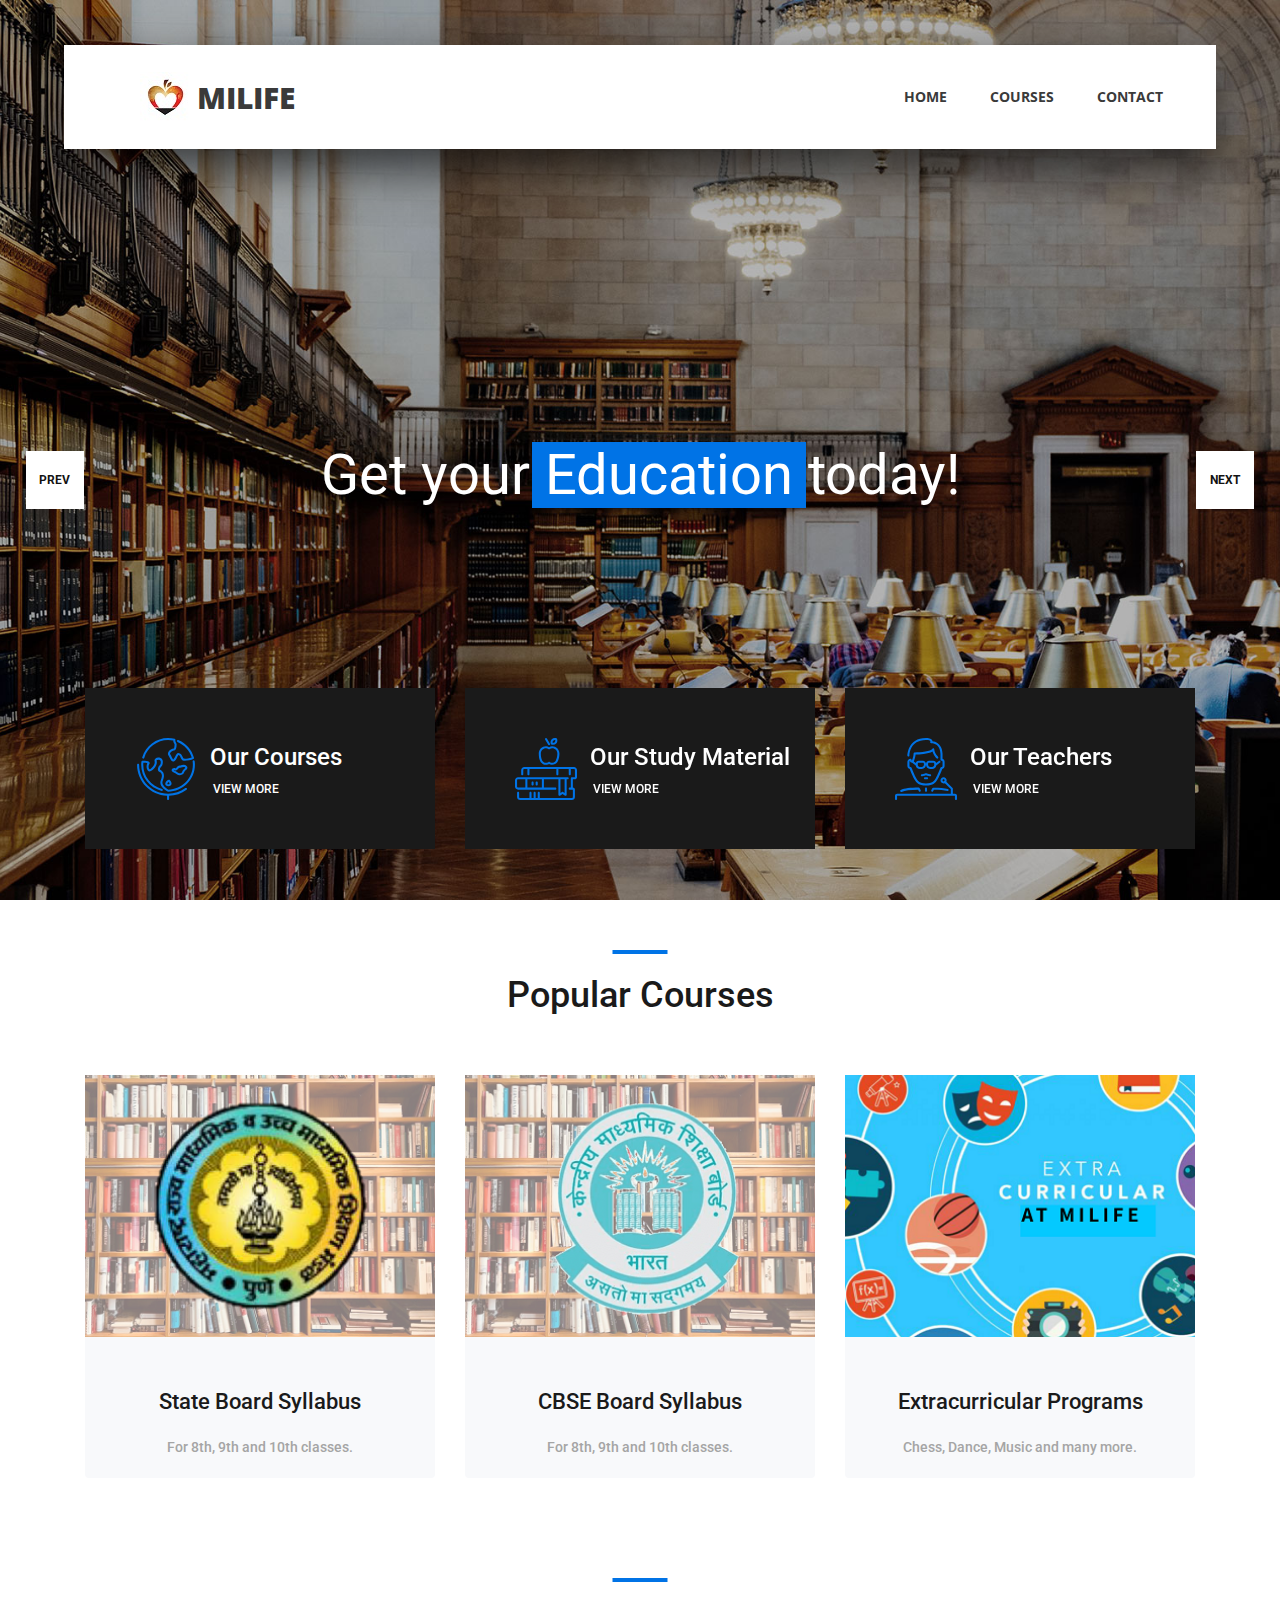
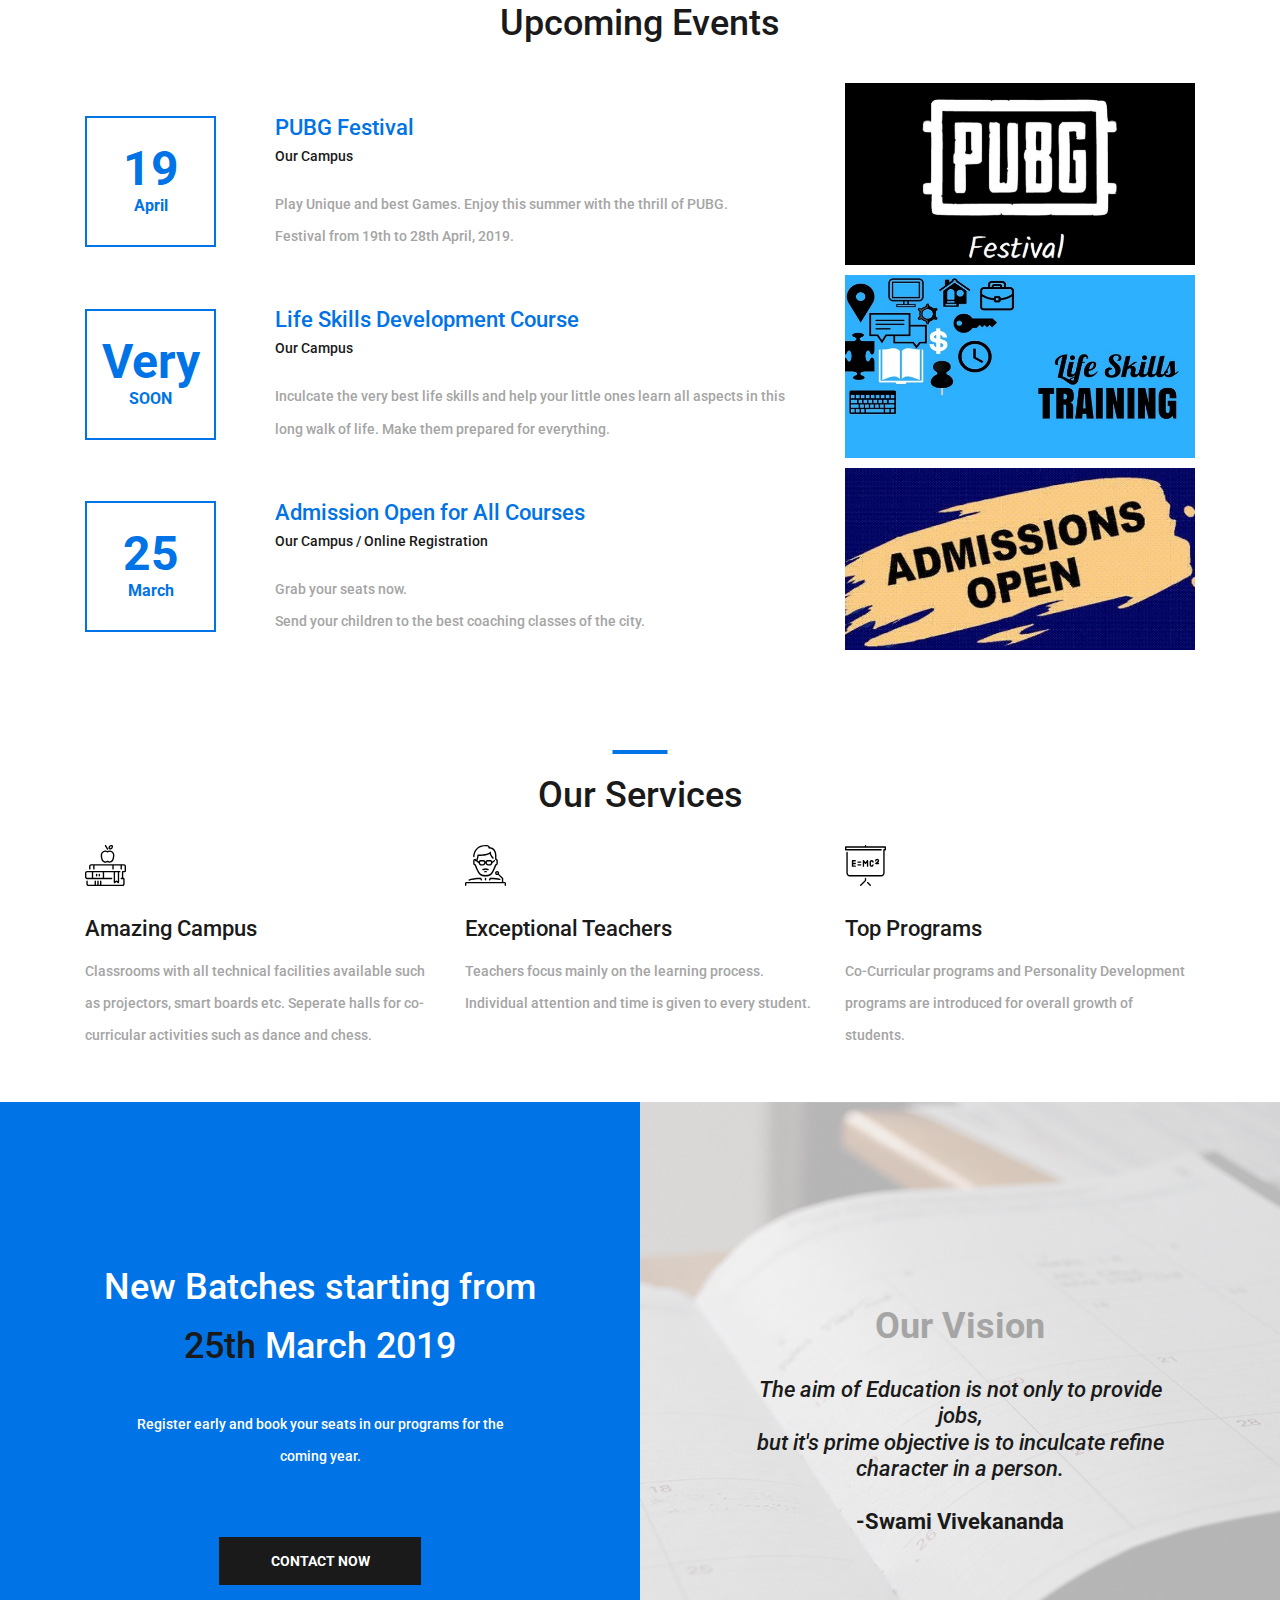
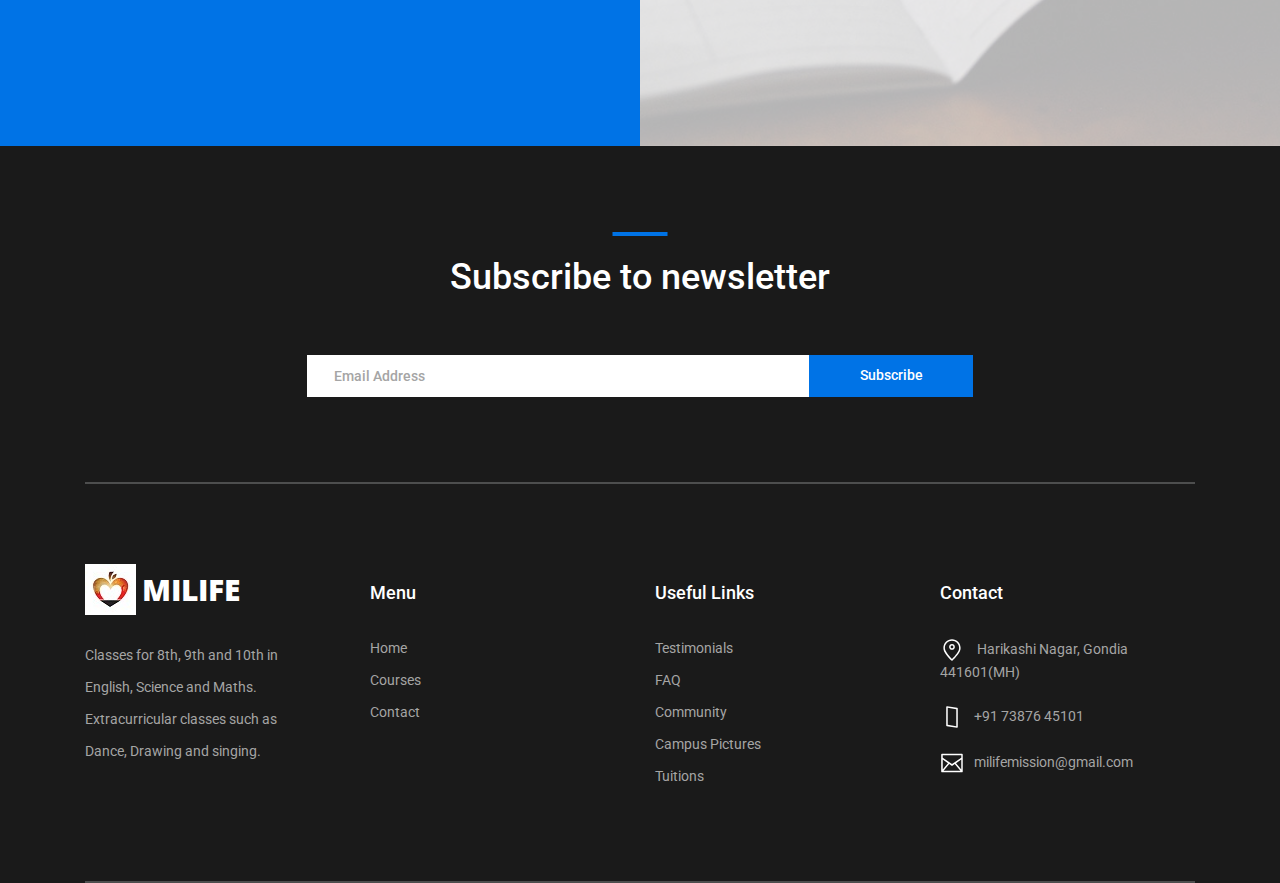
==== commit b9fed231: "v1 updates" ====
--- a/index.html
+++ b/index.html
@@ -13,6 +13,7 @@
 <link rel="stylesheet" type="text/css" href="plugins/OwlCarousel2-2.2.1/animate.css">
 <link rel="stylesheet" type="text/css" href="styles/main_styles.css">
 <link rel="stylesheet" type="text/css" href="styles/responsive.css">
+<link rel="shortcut icon" type="image/png" href="images/favicon.png"/>
 </head>
 
 <body>
@@ -37,7 +38,6 @@
 					<ul class="main_nav_list">
 						<li class="main_nav_item"><a href="index.html">home</a></li>
 						<li class="main_nav_item"><a href="courses.html">courses</a></li>
-						<li class="main_nav_item"><a href="news.html">news</a></li>
 						<li class="main_nav_item"><a href="contact.html">contact</a></li>
 					</ul>
 				</div>
@@ -69,7 +69,6 @@
 				<ul class="menu_list menu_mm">
 					<li class="menu_item menu_mm"><a href="index.html">Home</a></li>
 					<li class="menu_item menu_mm"><a href="courses.html">Courses</a></li>
-					<li class="menu_item menu_mm"><a href="news.html">News</a></li>
 					<li class="menu_item menu_mm"><a href="contact.html">Contact</a></li>
 				</ul>
 
@@ -490,7 +489,6 @@
 							<ul>
 								<li class="footer_list_item"><a href="#">Home</a></li>
 								<li class="footer_list_item"><a href="courses.html">Courses</a></li>
-								<li class="footer_list_item"><a href="news.html">News</a></li>
 								<li class="footer_list_item"><a href="contact.html">Contact</a></li>
 							</ul>
 						</div>
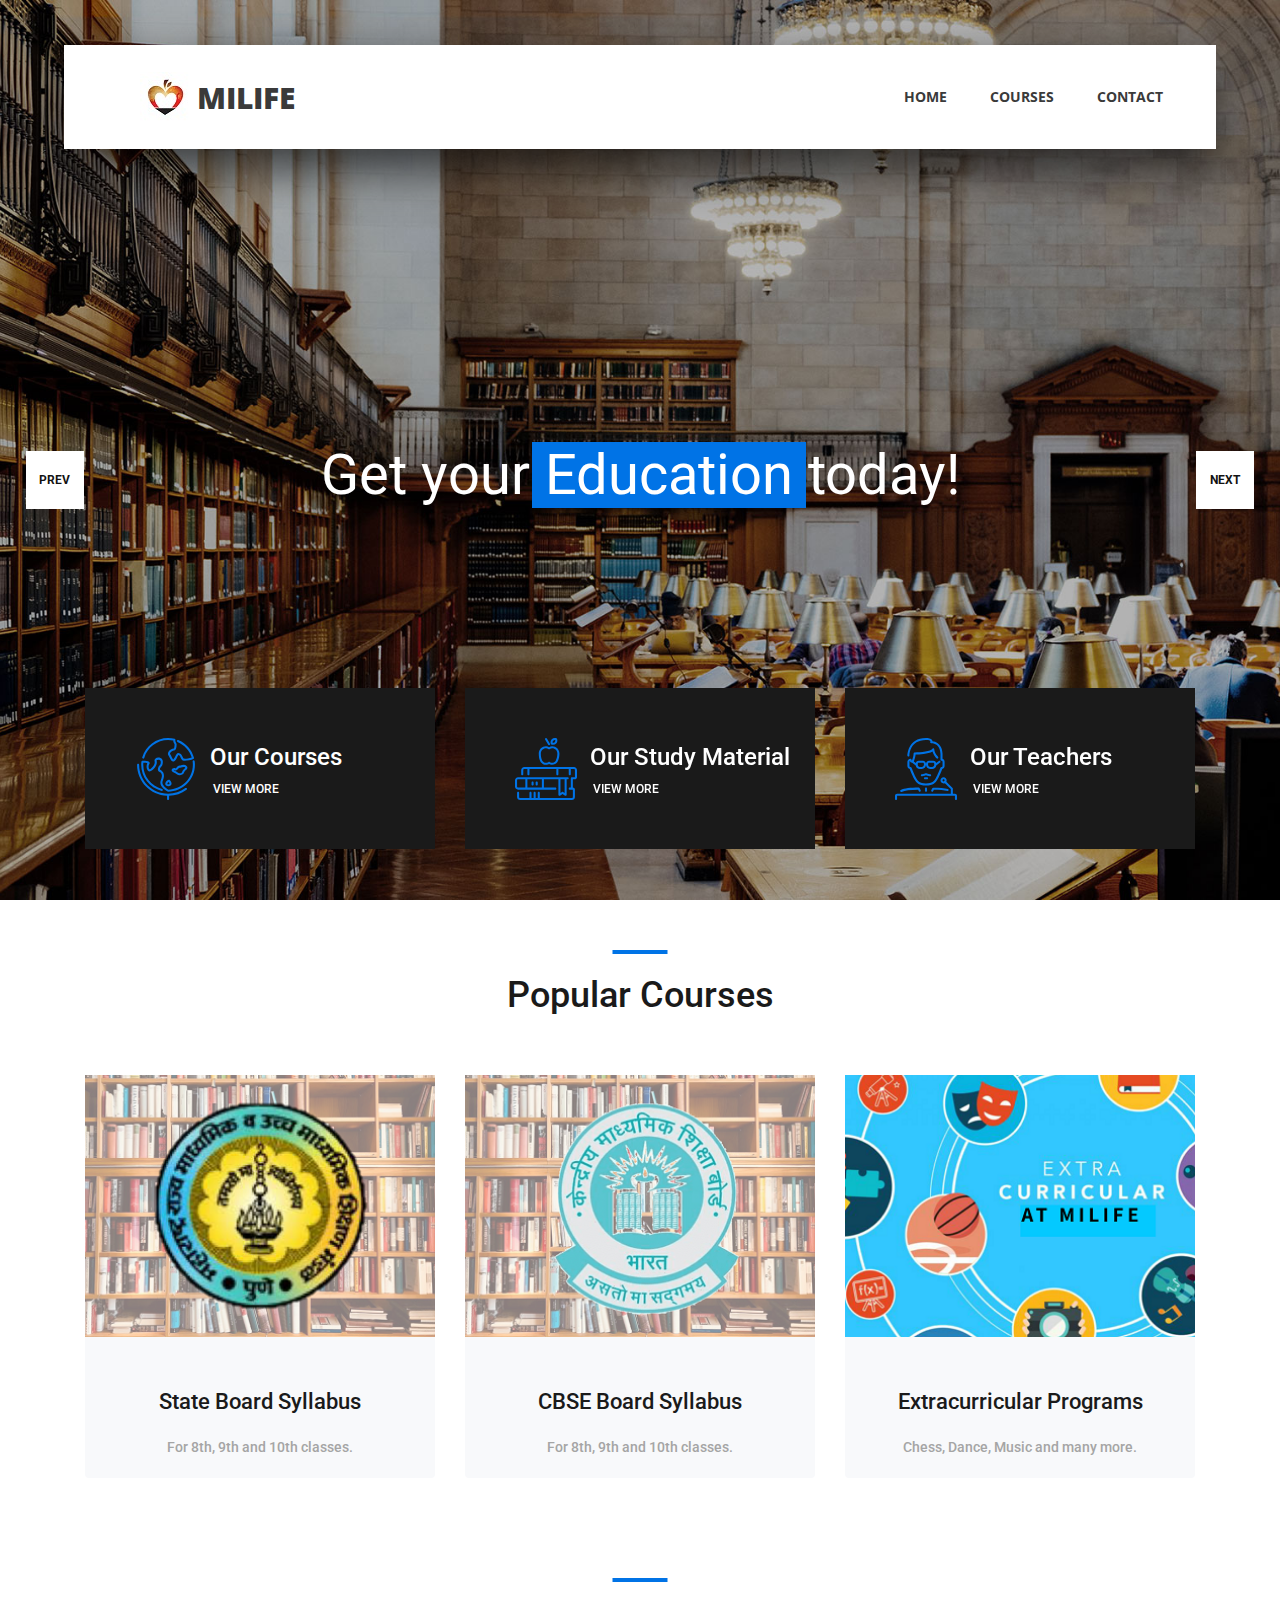
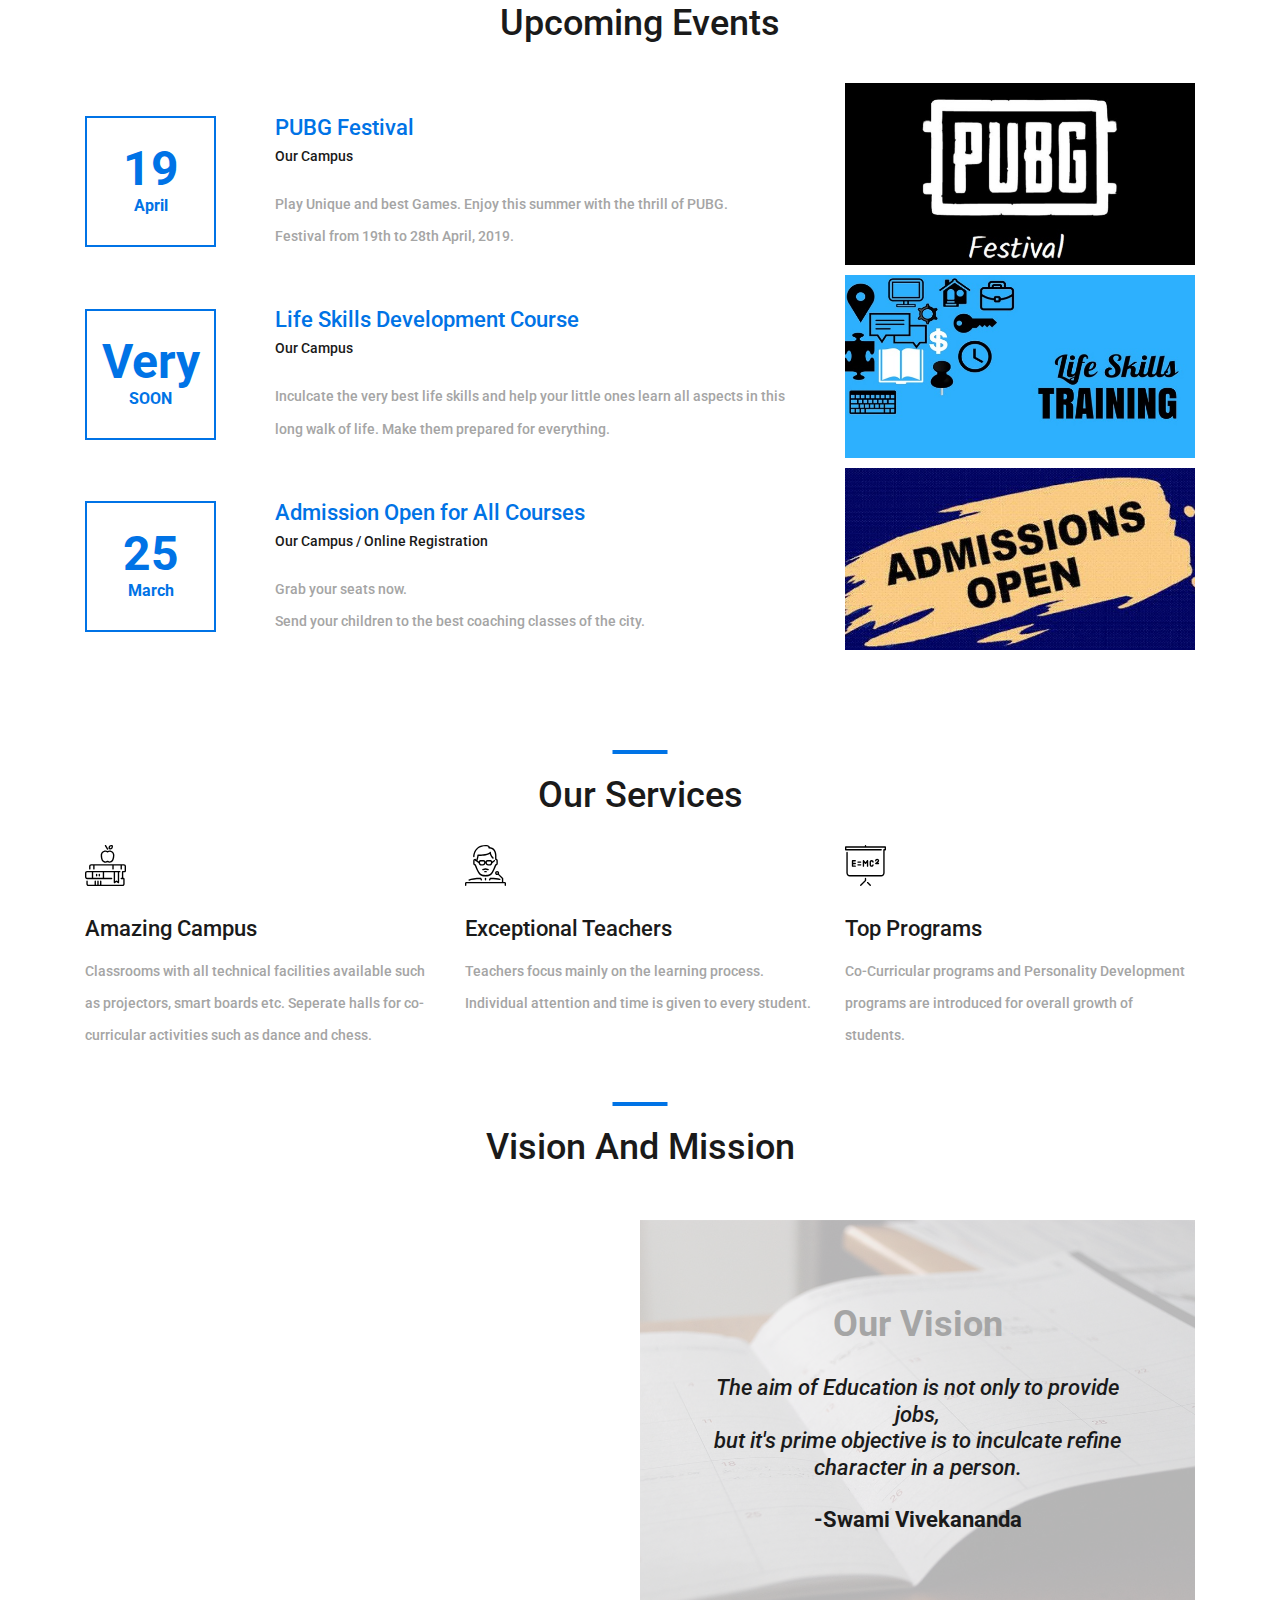
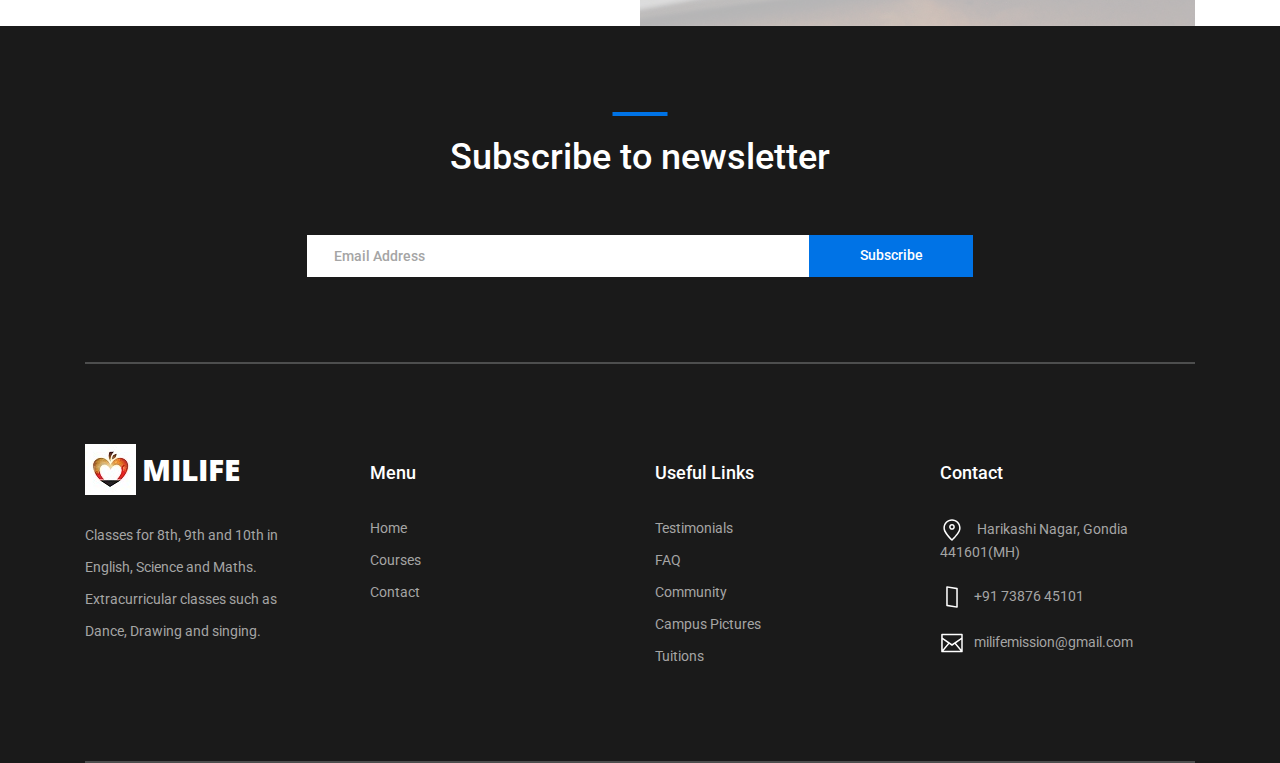
==== commit 2383a9c9: "v3 youtube" ====
--- a/index.html
+++ b/index.html
@@ -389,8 +389,19 @@
 	</div>
 	<!-- Register -->
 
+
 	<div class="register">
 
+			<div class="container">
+					<div class="row">
+						<div class="col">
+							<div class="section_title text-center">
+								<h1>Vision And Mission</h1>
+							</div>
+						</div>
+					</div>
+<br>
+<br>
 		<div class="container-fluid">
 			
 			<div class="row row-eq-height">
@@ -398,13 +409,8 @@
 					
 					<!-- Register -->
 
-					<div class="register_section d-flex flex-column align-items-center justify-content-center">
-						<div class="register_content text-center">
-							<h1 class="register_title">New Batches starting from <span>25th </span> March 2019</h1>
-							<p class="register_text">Register early and book your seats in our programs for the coming year.</p>
-							<div class="button button_1 register_button mx-auto trans_200"><a href="contact.html">contact now</a></div>
-						</div>
-					</div>
+					
+								<iframe width="100%" height="400" src="https://www.youtube.com/embed/tOeez6FBWHE" frameborder="0" allow="accelerometer; autoplay; encrypted-media; gyroscope; picture-in-picture" allowfullscreen></iframe>
 
 				</div>
 
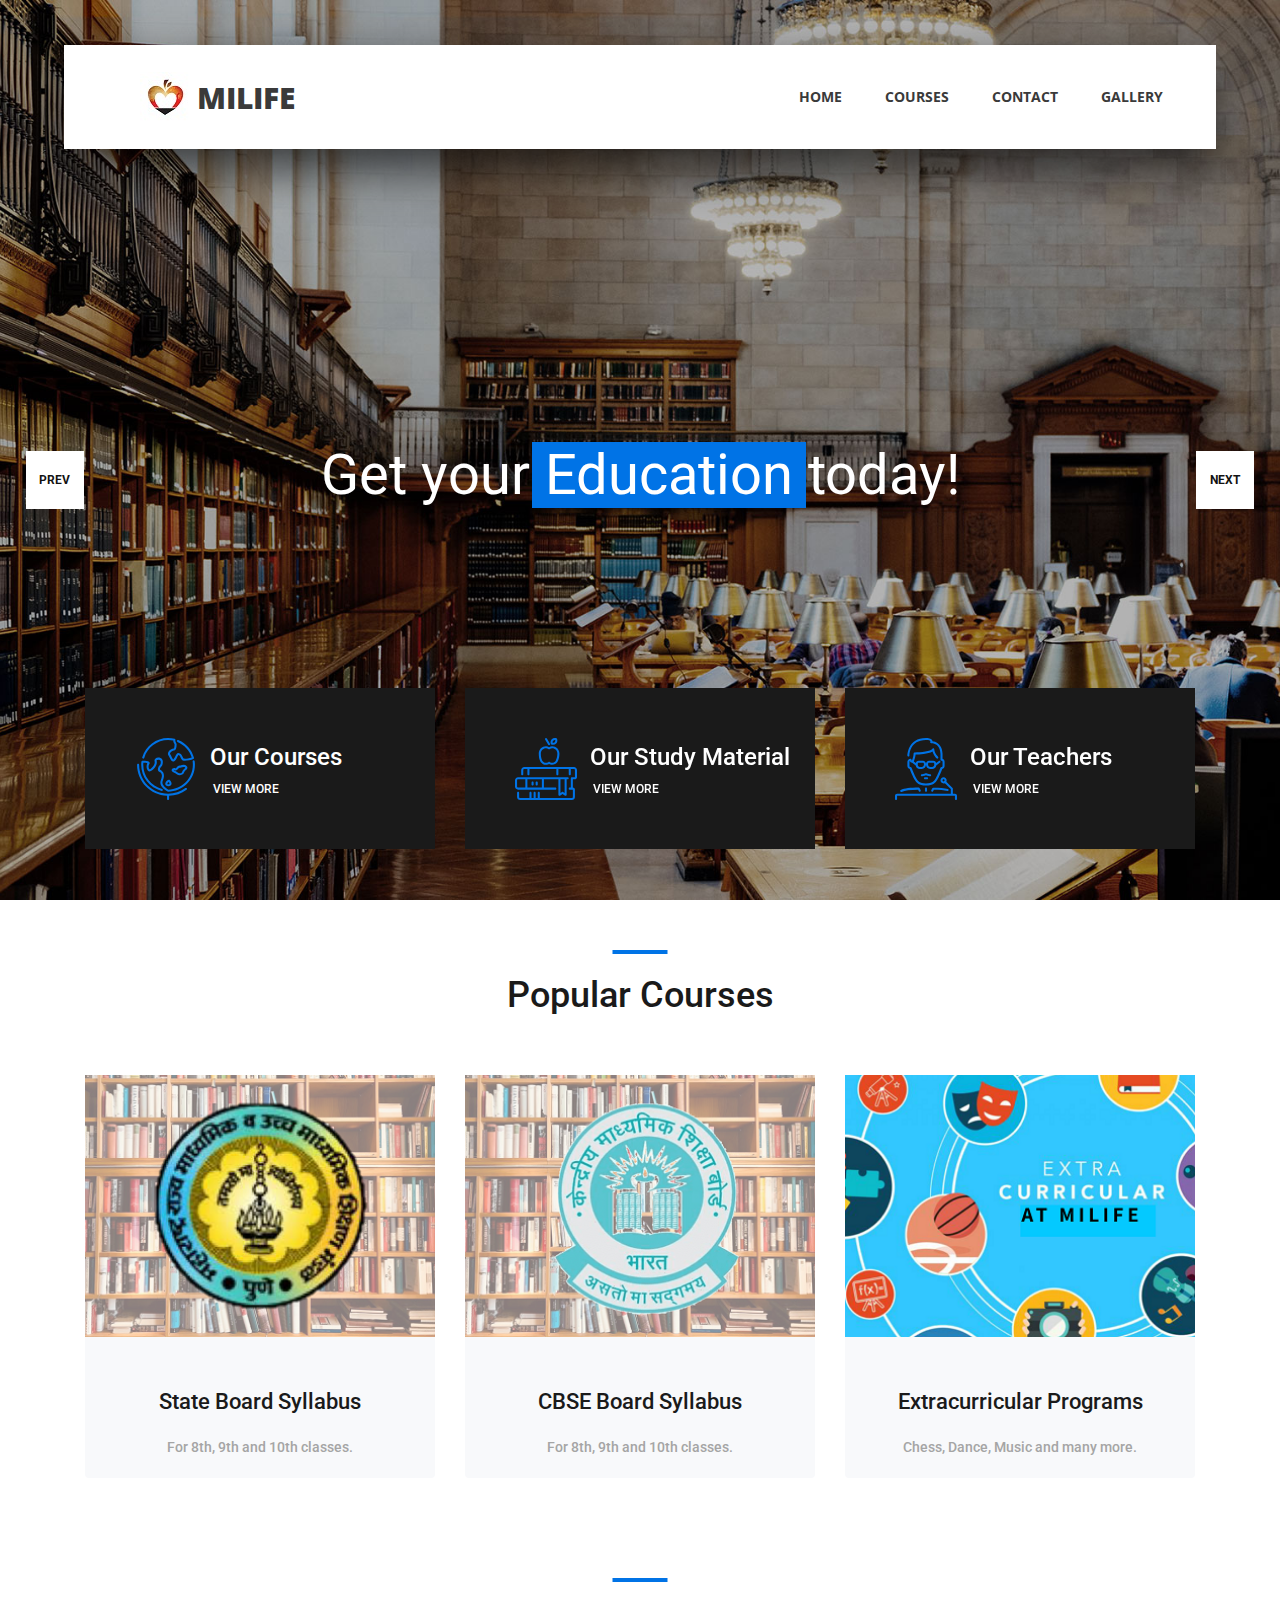
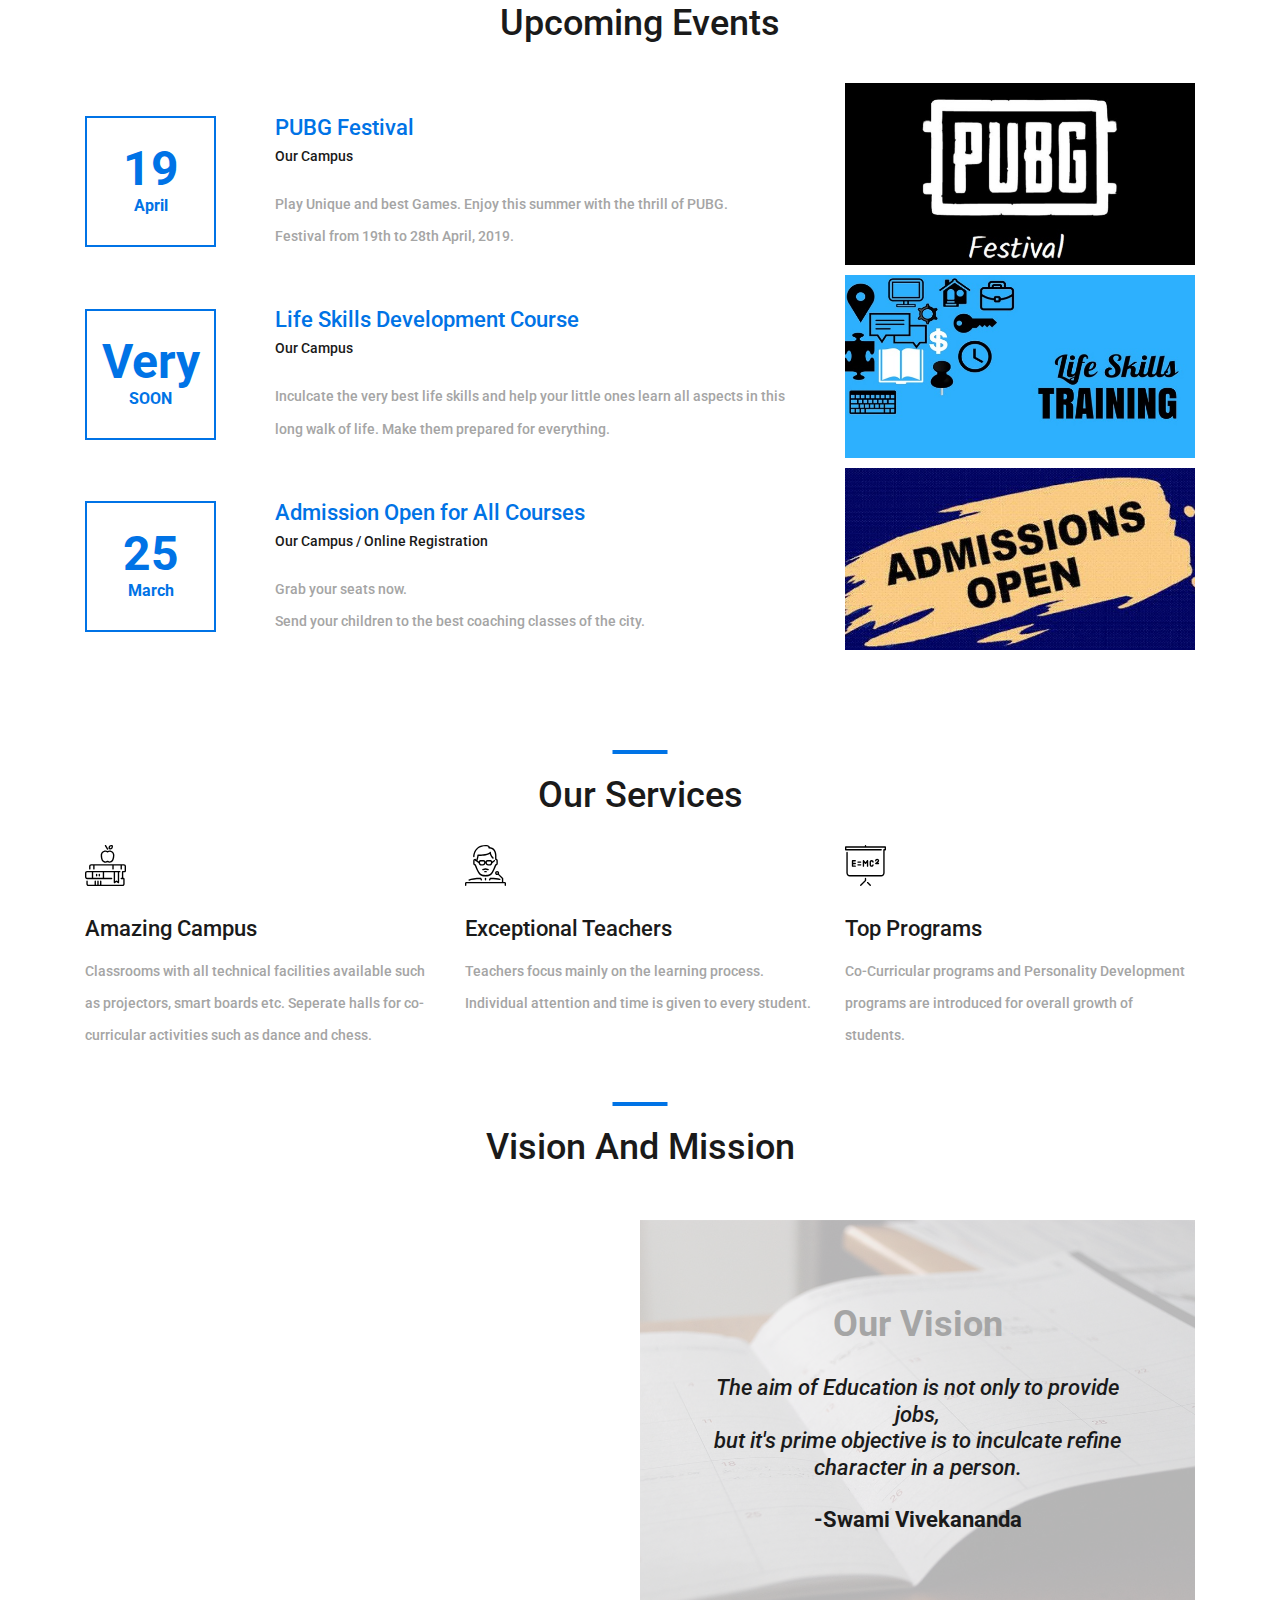
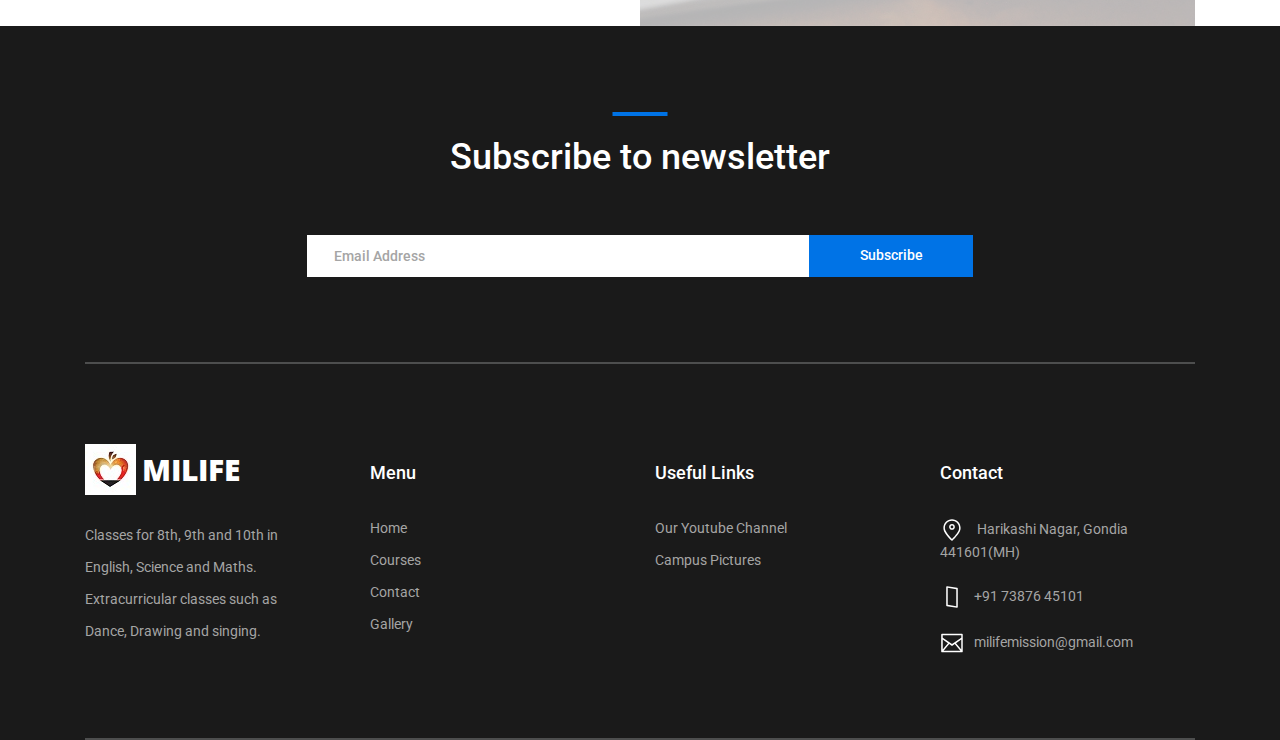
==== commit 534a83d0: "v4 gallery updates" ====
--- a/index.html
+++ b/index.html
@@ -39,6 +39,7 @@
 						<li class="main_nav_item"><a href="index.html">home</a></li>
 						<li class="main_nav_item"><a href="courses.html">courses</a></li>
 						<li class="main_nav_item"><a href="contact.html">contact</a></li>
+						<li class="main_nav_item"><a href="gallery.html">gallery</a></li>
 					</ul>
 				</div>
 			</nav>
@@ -70,6 +71,7 @@
 					<li class="menu_item menu_mm"><a href="index.html">Home</a></li>
 					<li class="menu_item menu_mm"><a href="courses.html">Courses</a></li>
 					<li class="menu_item menu_mm"><a href="contact.html">Contact</a></li>
+					<li class="menu_item menu_mm"><a href="gallery.html">Gallery</a></li>
 				</ul>
 
 				<!-- Menu Social -->
@@ -496,6 +498,7 @@
 								<li class="footer_list_item"><a href="#">Home</a></li>
 								<li class="footer_list_item"><a href="courses.html">Courses</a></li>
 								<li class="footer_list_item"><a href="contact.html">Contact</a></li>
+								<li class="footer_list_item"><a href="gallery.html">Gallery</a></li>
 							</ul>
 						</div>
 					</div>
@@ -506,11 +509,8 @@
 						<div class="footer_column_title">Useful Links</div>
 						<div class="footer_column_content">
 							<ul>
-								<li class="footer_list_item"><a href="#">Testimonials</a></li>
-								<li class="footer_list_item"><a href="#">FAQ</a></li>
-								<li class="footer_list_item"><a href="#">Community</a></li>
-								<li class="footer_list_item"><a href="#">Campus Pictures</a></li>
-								<li class="footer_list_item"><a href="#">Tuitions</a></li>
+								<li class="footer_list_item"><a href="https://www.youtube.com/channel/UCltpRk9pkOTkG-jwupjK3Wg">Our Youtube Channel</a></li>
+								<li class="footer_list_item"><a href="gallery.html">Campus Pictures</a></li>
 							</ul>
 						</div>
 					</div>
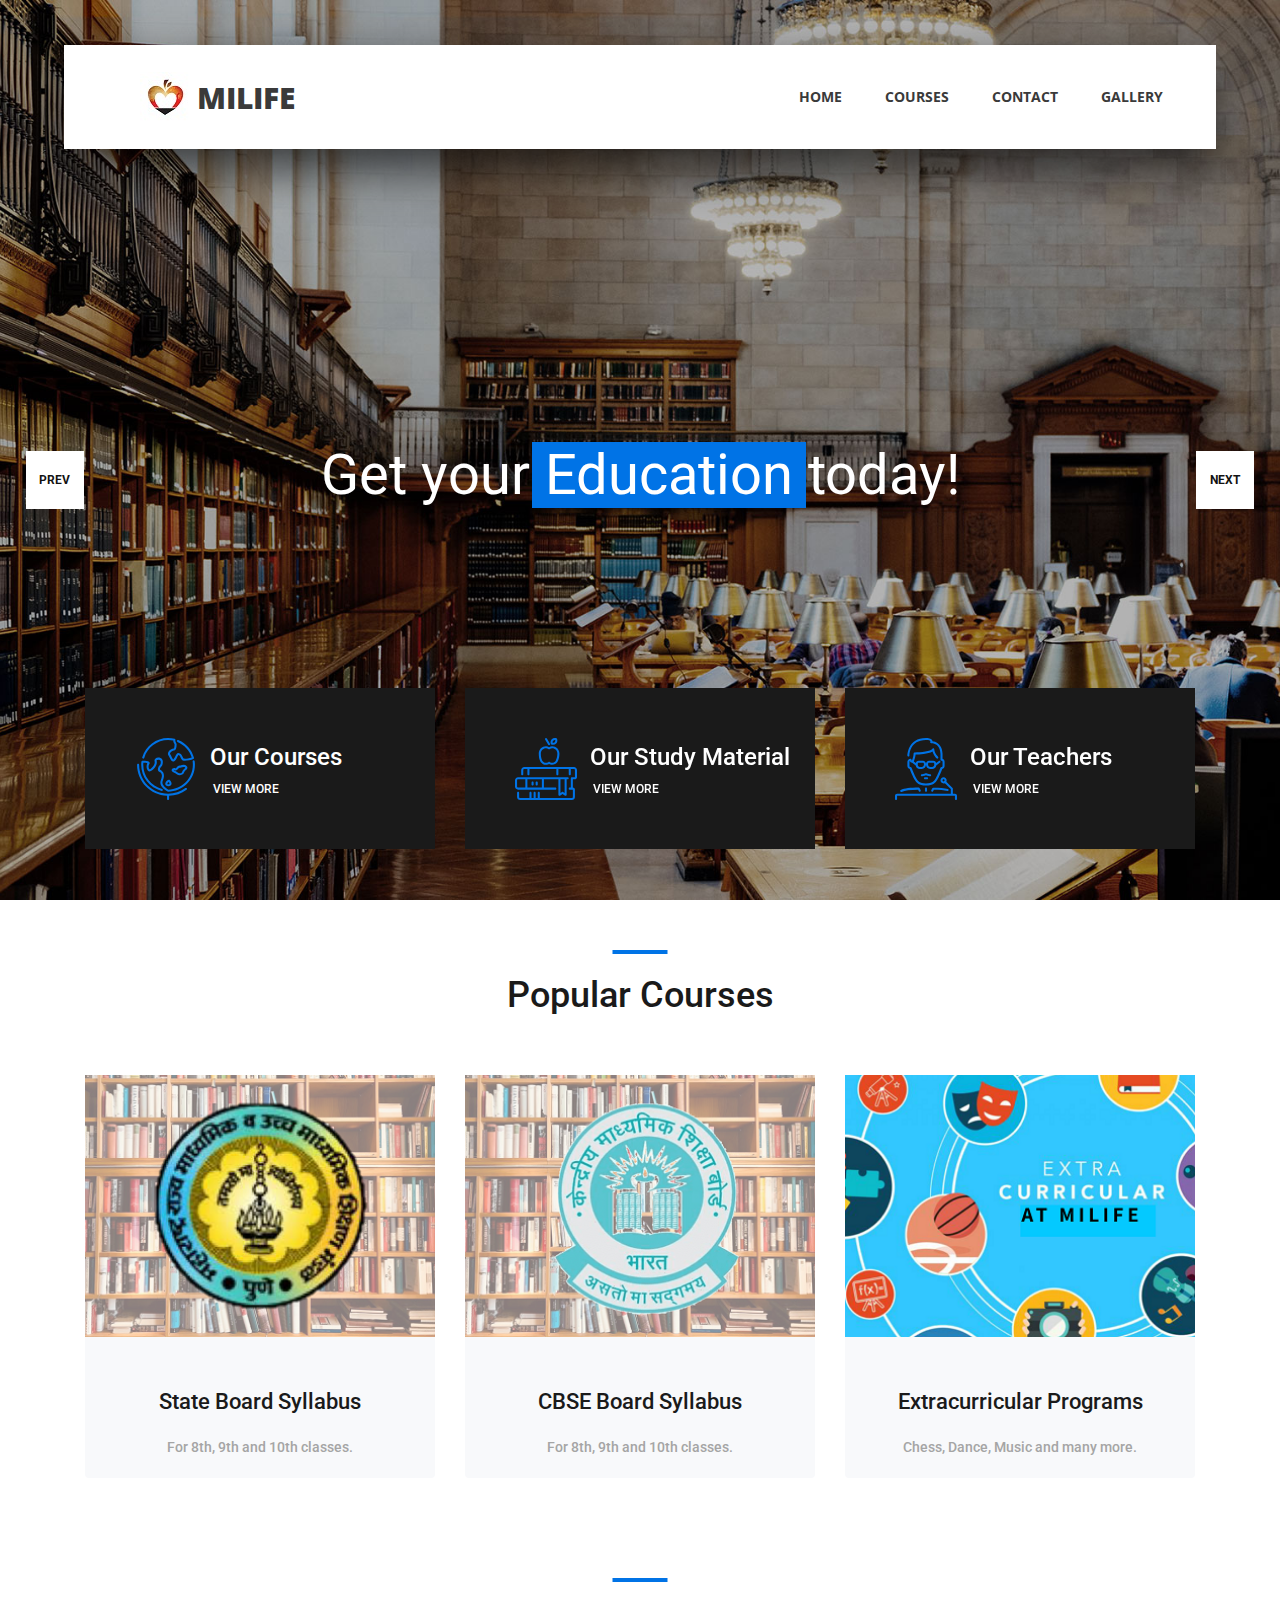
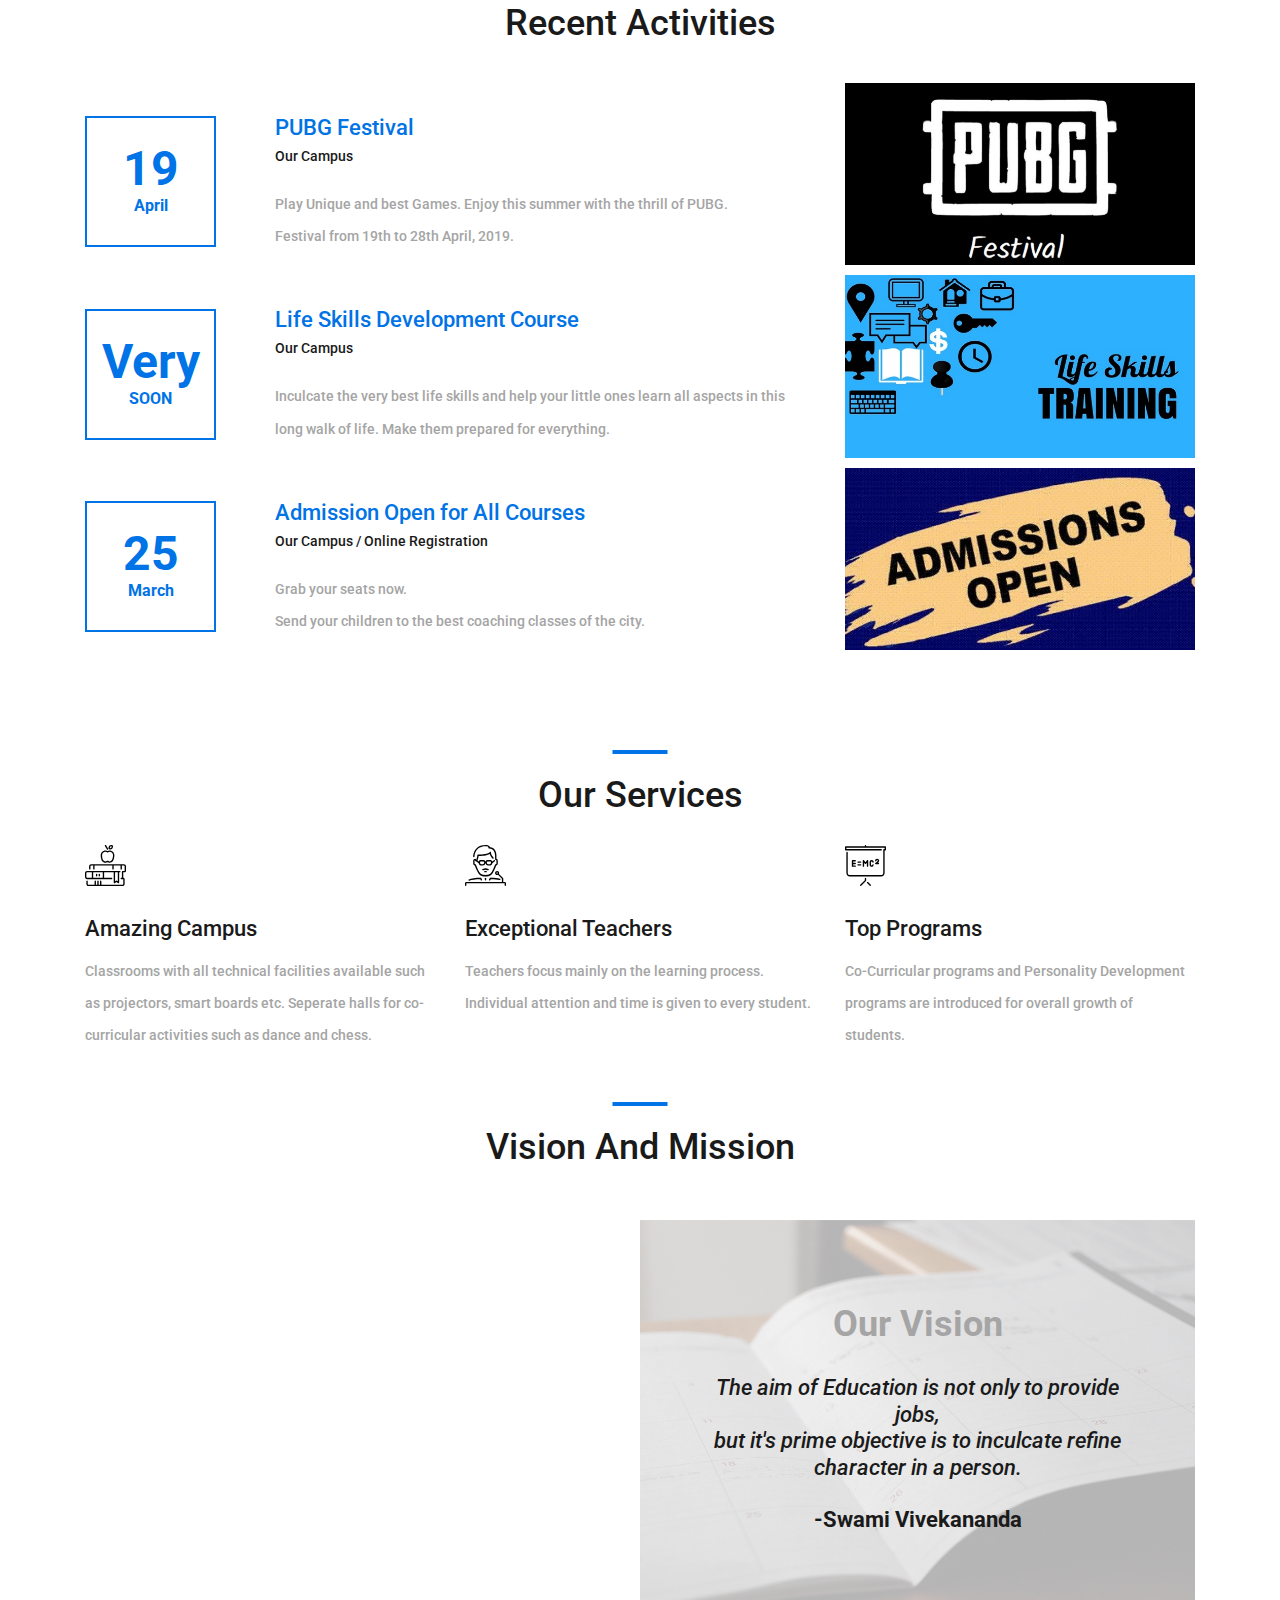
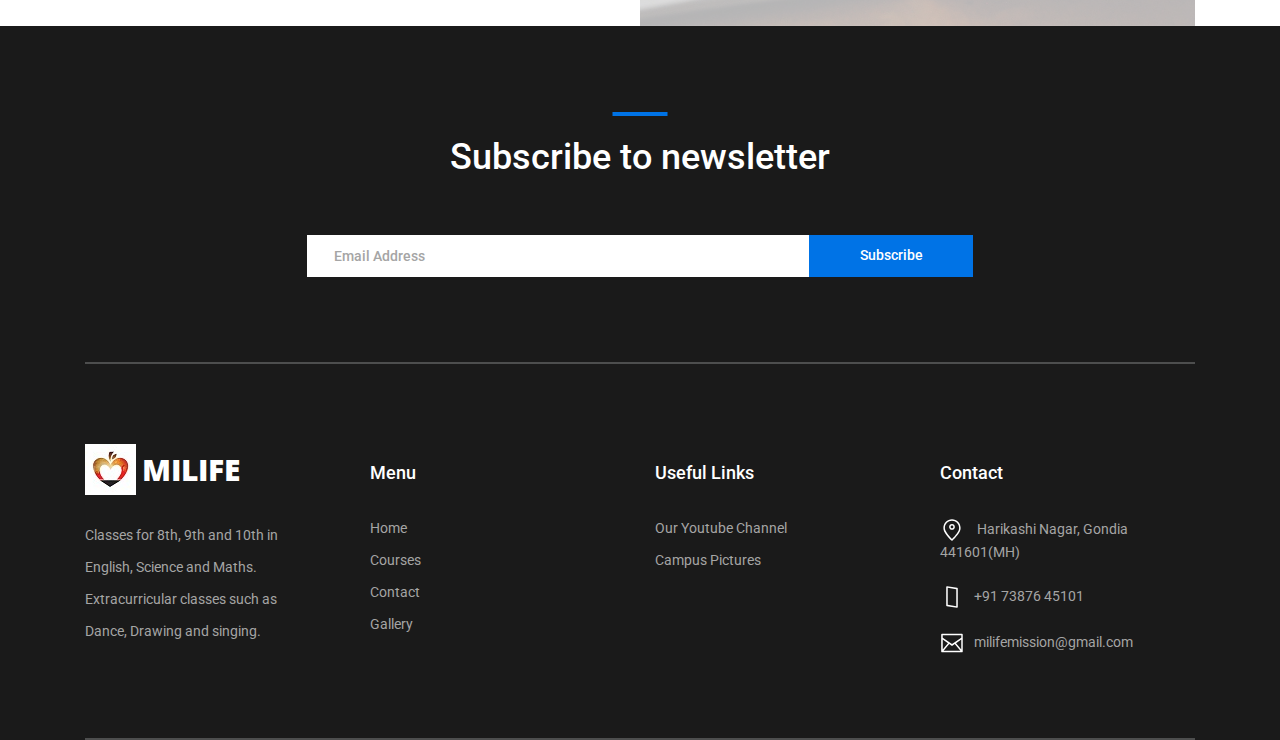
==== commit 16860cbd: "v8 final" ====
--- a/index.html
+++ b/index.html
@@ -14,6 +14,13 @@
 <link rel="stylesheet" type="text/css" href="styles/main_styles.css">
 <link rel="stylesheet" type="text/css" href="styles/responsive.css">
 <link rel="shortcut icon" type="image/png" href="images/favicon.png"/>
+<script async src="https://pagead2.googlesyndication.com/pagead/js/adsbygoogle.js"></script>
+<script>
+  (adsbygoogle = window.adsbygoogle || []).push({
+    google_ad_client: "ca-pub-5388351112069391",
+    enable_page_level_ads: true
+  });
+</script>
 </head>
 
 <body>
@@ -78,11 +85,9 @@
 				
 				<div class="menu_social_container menu_mm">
 					<ul class="menu_social menu_mm">
-						<li class="menu_social_item menu_mm"><a href="#"><i class="fab fa-pinterest"></i></a></li>
-						<li class="menu_social_item menu_mm"><a href="#"><i class="fab fa-linkedin-in"></i></a></li>
-						<li class="menu_social_item menu_mm"><a href="#"><i class="fab fa-instagram"></i></a></li>
-						<li class="menu_social_item menu_mm"><a href="#"><i class="fab fa-facebook-f"></i></a></li>
-						<li class="menu_social_item menu_mm"><a href="#"><i class="fab fa-twitter"></i></a></li>
+						<li class="menu_social_item menu_mm"><a href="https://www.instagram.com/milifeclasses1/?hl=en"><i class="fab fa-instagram"></i></a></li>
+						<li class="menu_social_item menu_mm"><a href="https://m.facebook.com/milifeclasses1/"><i class="fab fa-facebook-f"></i></a></li>
+						<li class="menu_social_item menu_mm"><a href="https://www.youtube.com/channel/UCltpRk9pkOTkG-jwupjK3Wg"><i class="fab fa-youtube"></i></a></li>
 					</ul>
 				</div>
 
@@ -159,7 +164,7 @@
 							<img src="images/books.svg" class="svg" alt="">
 							<div class="hero_box_content">
 								<h2 class="hero_box_title">Our Study Material</h2>
-								<a href="#" class="hero_box_link">view more</a>
+								<a href="material.html" class="hero_box_link">view more</a>
 							</div>
 						</div>
 					</div>
@@ -240,7 +245,7 @@
 			<div class="row">
 				<div class="col">
 					<div class="section_title text-center">
-						<h1>Upcoming Events</h1>
+						<h1>Recent Activities</h1>
 					</div>
 				</div>
 			</div>
@@ -457,10 +462,10 @@
 				<div class="row">
 					<div class="col text-center">
 						<div class="newsletter_form_container mx-auto">
-							<form action="post">
+							<form name="newsletter" method="post" data-netlify="true">
 								<div class="newsletter_form d-flex flex-md-row flex-column flex-xs-column align-items-center justify-content-center">
-									<input id="newsletter_email" class="newsletter_email" type="email" placeholder="Email Address" required="required" data-error="Valid email is required.">
-									<button id="newsletter_submit" type="submit" class="newsletter_submit_btn trans_300" value="Submit">Subscribe</button>
+									<input id="newsletter_email" class="newsletter_email" type="email" name="email" placeholder="Email Address" required="required" data-error="Valid email is required.">
+									<button id="newsletter_submit" type="submit" class="newsletter_submit_btn trans_300">Subscribe</button>
 								</div>
 							</form>
 						</div>
